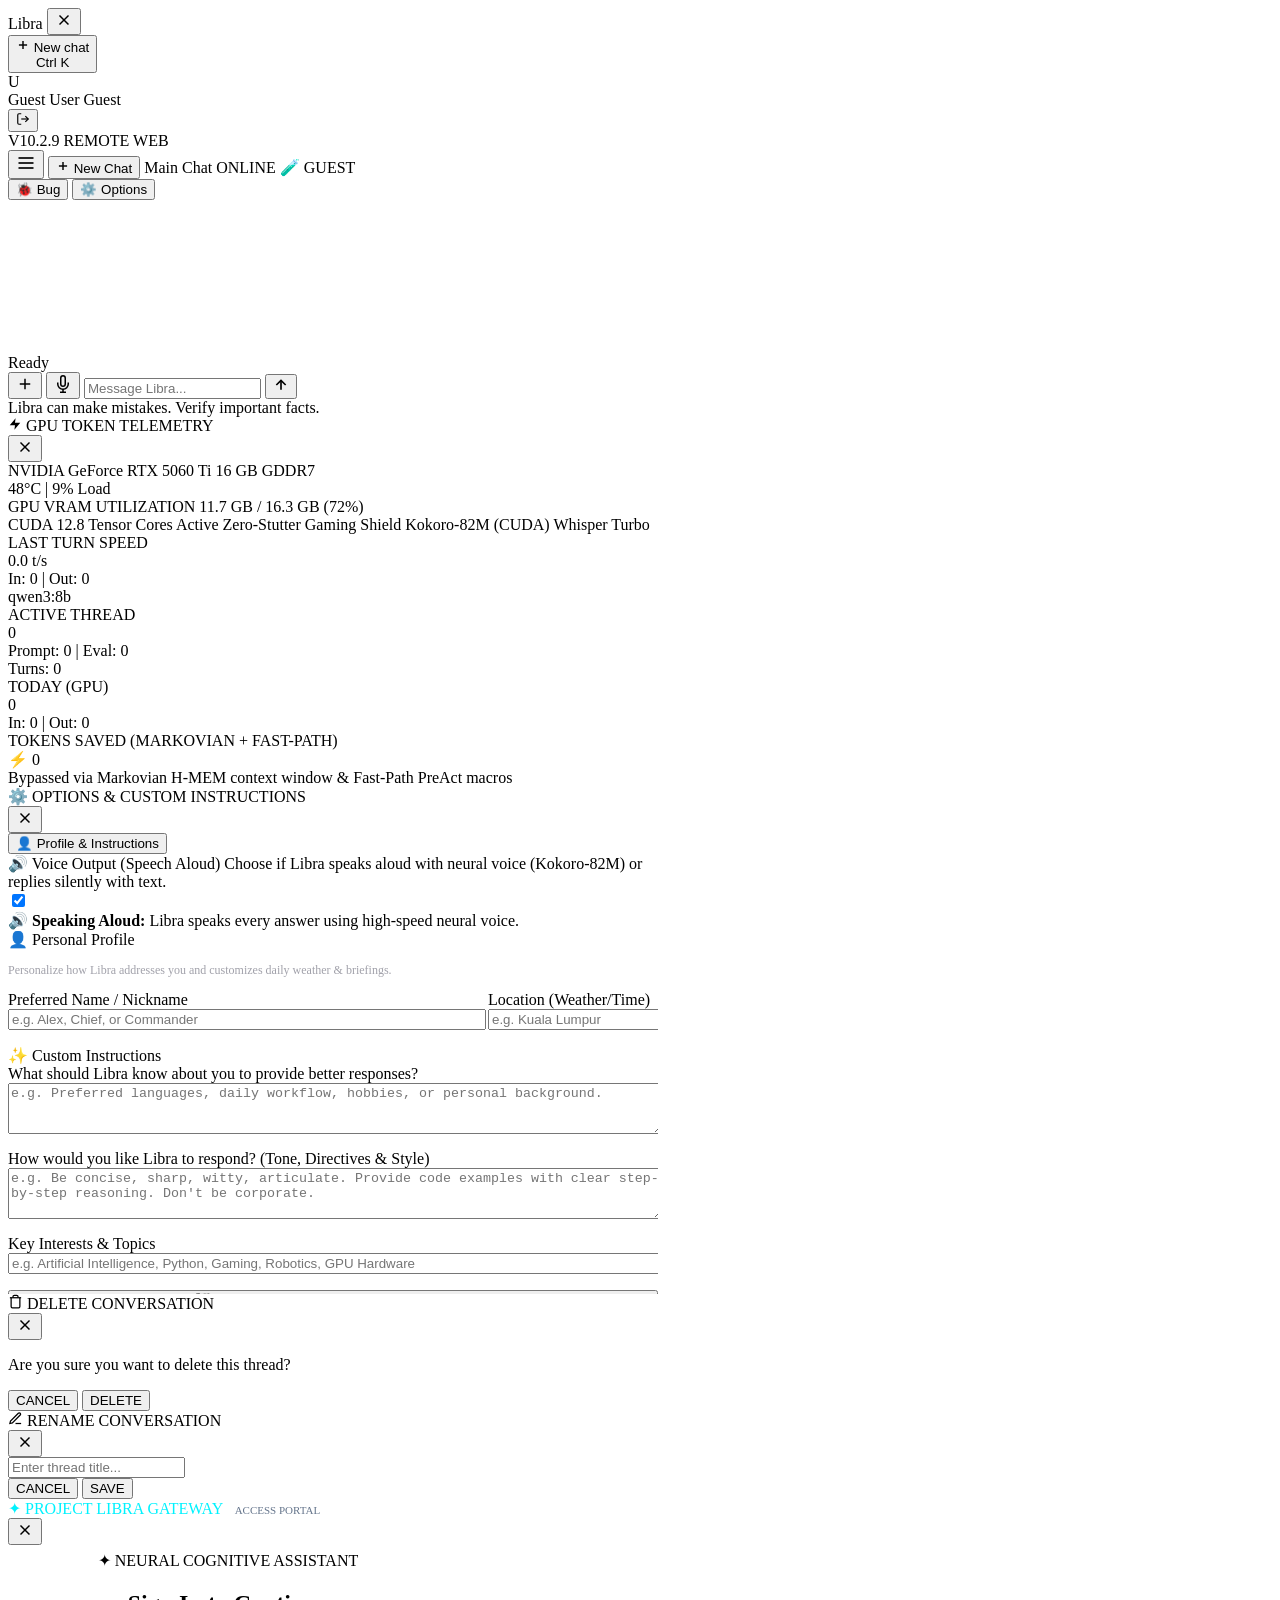
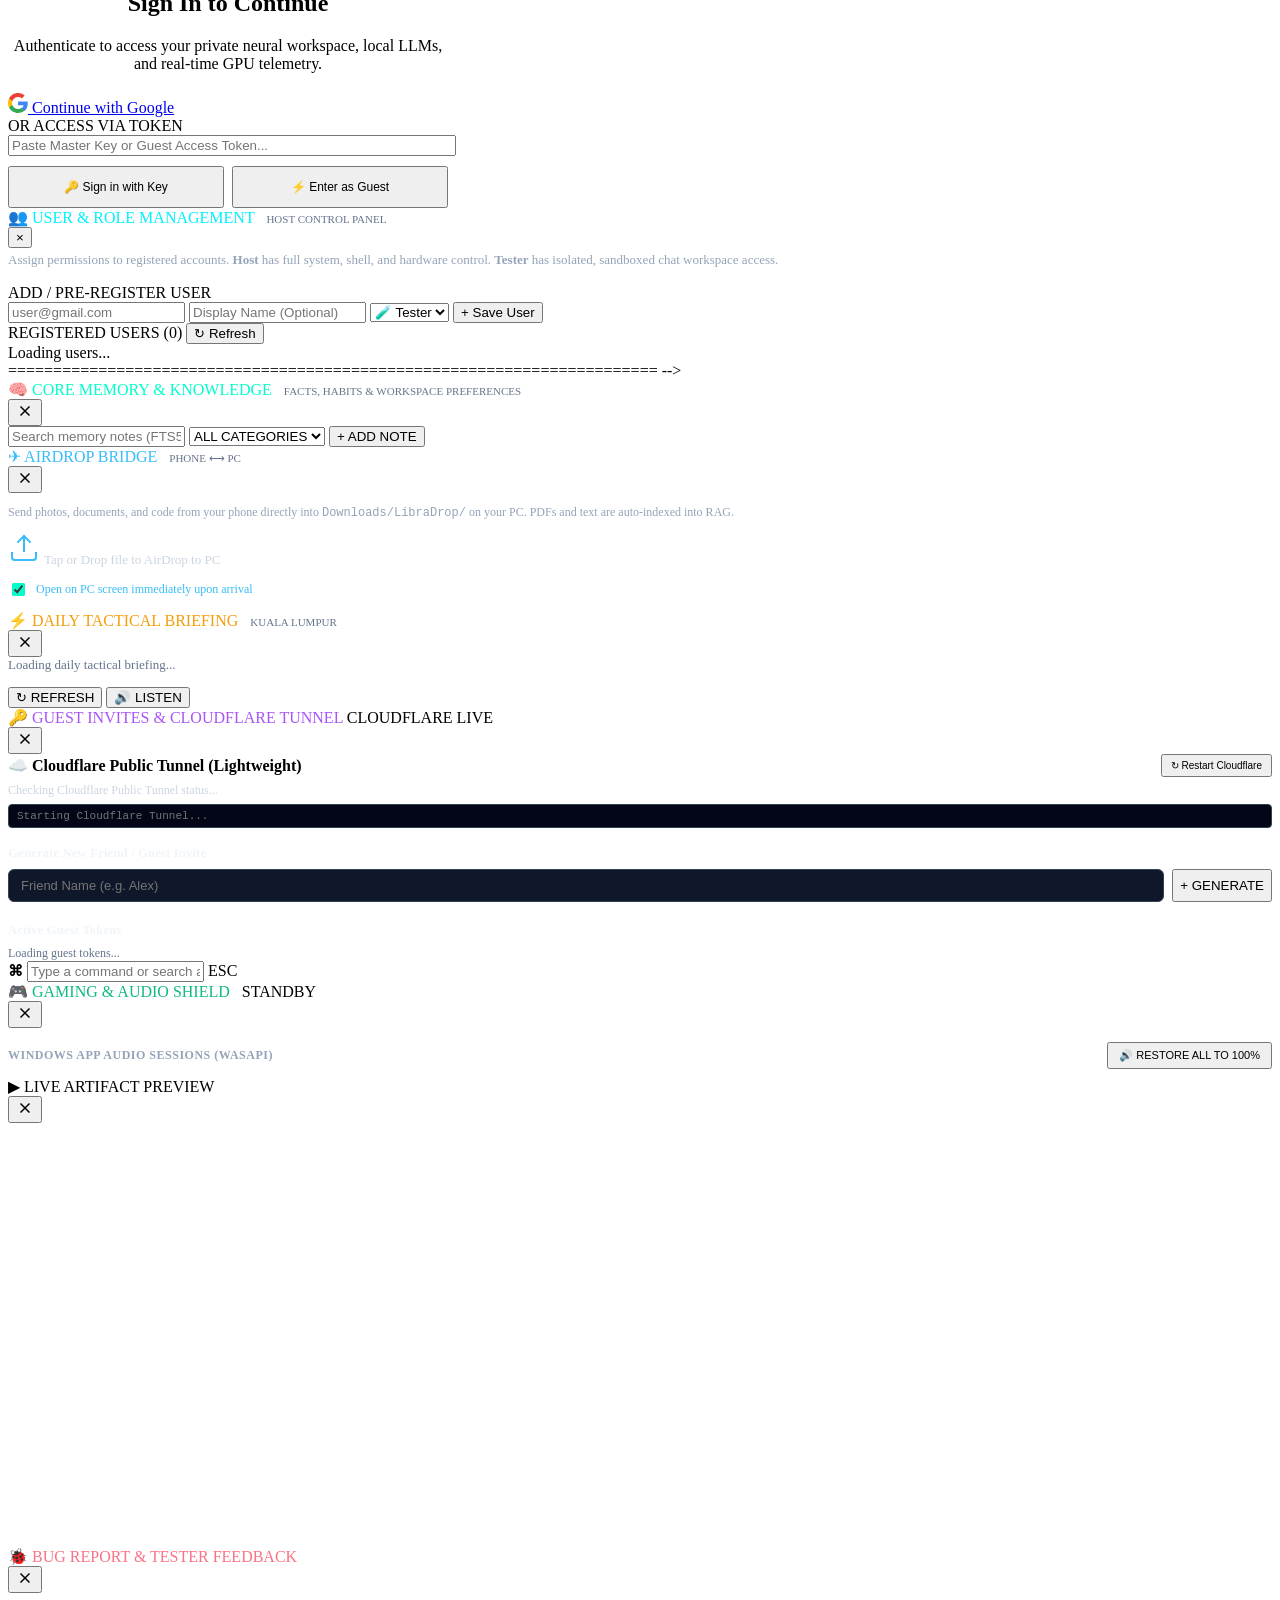
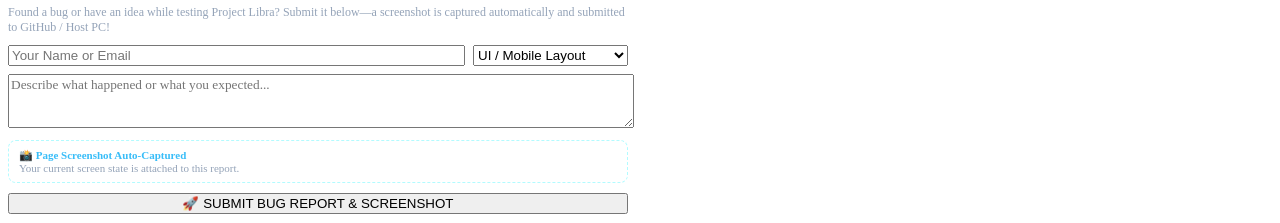
==== web/static/index.html @ c5e22e44 "fix(ui,desktop): unify cybernetic auth portal, modal button consistency, and resilient desktop GUI l" ====
<!DOCTYPE html>
<html lang="en">
<head>
  <meta charset="UTF-8">
  <meta name="viewport" content="width=device-width, initial-scale=1.0, maximum-scale=1.0, user-scalable=no, viewport-fit=cover">
  <title>Project Libra // Remote Web Agent</title>
  <link rel="manifest" href="/manifest.json">
  <meta name="theme-color" content="#030708">
  <meta name="apple-mobile-web-app-capable" content="yes">
  <meta name="apple-mobile-web-app-status-bar-style" content="black-translucent">
  <link rel="icon" type="image/png" href="/static/icon.png">
  <link rel="stylesheet" href="/static/style.css?v=10.6.5">
  <link rel="stylesheet" href="/static/prism.css?v=10.5.2">
  <script src="/static/three.min.js"></script>
</head>
<body>
  <div id="app-layout">
    <!-- BACKDROP SCRIM FOR MOBILE DRAWER -->
    <div id="drawer-backdrop"></div>

    <!-- GEMINI-STYLE LEFT DRAWER (SIDEBAR) -->
    <aside id="drawer">
      <div class="drawer-header">
        <div class="drawer-branding">
          <span class="brand-title">Libra</span>
          <button id="close-drawer-btn" class="close-drawer-btn" title="Close Drawer">
            <svg width="18" height="18" viewBox="0 0 24 24" fill="none" stroke="currentColor" stroke-width="2">
              <line x1="18" y1="6" x2="6" y2="18"/>
              <line x1="6" y1="6" x2="18" y2="18"/>
            </svg>
          </button>
        </div>
        <button id="new-chat-btn" class="new-chat-btn">
          <div class="new-chat-left">
            <svg width="14" height="14" viewBox="0 0 24 24" fill="none" stroke="currentColor" stroke-width="2.5">
              <line x1="12" y1="5" x2="12" y2="19"/>
              <line x1="5" y1="12" x2="19" y2="12"/>
            </svg>
            <span>New chat</span>
          </div>
          <span class="kbd-hint">Ctrl K</span>
        </button>
      </div>

      <!-- SESSION THREAD LIST -->
      <div id="session-list" class="session-list-section">
        <!-- Injected dynamically by app.js -->
      </div>

      <!-- HOST QUICK WORKSPACE TOOLS (ORGANIZED IN DRAWER) -->
      <div id="drawer-host-tools" class="drawer-host-tools host-only-btn" style="display: none;">
        <div class="drawer-section-title">⚡ HOST CONTROL DECK</div>
        <div class="drawer-tools-grid">
          <button id="briefing-nav-btn" class="drawer-tool-btn" title="Daily Tactical Briefing">
            <span>⚡ Daily Briefing</span>
          </button>
          <button id="vault-nav-btn" class="drawer-tool-btn" title="Memory Vault (Obsidian Sync)">
            <span>🧠 Core Memory</span>
          </button>
          <button id="airdrop-nav-btn" class="drawer-tool-btn" title="AirDrop Bridge (Phone <-> PC)">
            <span>✈ AirDrop Bridge</span>
          </button>
          <button id="game-shield-btn" class="drawer-tool-btn" title="Live Gaming & Audio Shield Control">
            <span>🎮 Gaming Shield</span>
          </button>
          <button id="cmd-palette-btn" class="drawer-tool-btn" title="Command Palette (Ctrl + K)">
            <span>⌘ Command Palette</span>
          </button>
          <button id="invite-nav-btn" class="drawer-tool-btn" title="Guest Invites & Public Access Tunnel">
            <span>🔑 Guest Invites</span>
          </button>
          <button id="users-nav-btn" class="drawer-tool-btn" title="User Management & Role Permissions">
            <span>👥 User Permissions</span>
          </button>
          <button id="desktop-gui-drawer-btn" class="drawer-tool-btn host-only-btn" title="Bring up Project Libra Desktop GUI on Monitor" style="display: none;">
            <span>🖥️ Show Desktop GUI</span>
          </button>
          <button id="drawer-token-telemetry-btn" class="drawer-tool-btn" title="GPU Token Telemetry & Context Stats">
            <span>📊 GPU Telemetry</span>
          </button>
        </div>
      </div>

      <div class="drawer-footer">
        <div class="user-profile-badge" id="user-profile-badge">
          <div class="user-avatar-circle" id="user-avatar-initial">U</div>
          <div class="user-meta-block">
            <span class="user-email-text" id="user-email-text">Guest User</span>
            <span class="user-role-label" id="user-role-label">Guest</span>
          </div>
          <button id="manage-users-drawer-btn" class="manage-users-icon-btn host-only-btn" title="User Management (Host Only)" style="display: none;">
            <svg width="14" height="14" viewBox="0 0 24 24" fill="none" stroke="currentColor" stroke-width="2">
              <path d="M17 21v-2a4 4 0 0 0-4-4H5a4 4 0 0 0-4 4v2"></path>
              <circle cx="9" cy="7" r="4"></circle>
              <path d="M23 21v-2a4 4 0 0 0-3-3.87"></path>
              <path d="M16 3.13a4 4 0 0 1 0 7.75"></path>
            </svg>
          </button>
          <button id="sign-out-btn" class="sign-out-btn" title="Sign Out">
            <svg width="14" height="14" viewBox="0 0 24 24" fill="none" stroke="currentColor" stroke-width="2">
              <path d="M9 21H5a2 2 0 0 1-2-2V5a2 2 0 0 1 2-2h4"></path>
              <polyline points="16 17 21 12 16 7"></polyline>
              <line x1="21" y1="12" x2="9" y2="12"></line>
            </svg>
          </button>
        </div>
        <div class="drawer-version-row">
          <span>V10.2.9</span>
          <span class="scope-pill">REMOTE WEB</span>
        </div>
      </div>
    </aside>

    <!-- MAIN CHAT STAGE -->
    <div id="main-stage">
      <!-- TOP HEADER -->
      <header>
        <div class="header-left">
          <button id="drawer-toggle-btn" class="drawer-toggle-btn" title="Toggle Threads">
            <svg width="20" height="20" viewBox="0 0 24 24" fill="none" stroke="currentColor" stroke-width="2">
              <line x1="3" y1="12" x2="21" y2="12"/>
              <line x1="3" y1="6" x2="21" y2="6"/>
              <line x1="3" y1="18" x2="21" y2="18"/>
            </svg>
          </button>
          <button id="header-new-chat-btn" class="header-new-chat-btn" title="Start New Chat">
            <svg width="14" height="14" viewBox="0 0 24 24" fill="none" stroke="currentColor" stroke-width="2.5">
              <line x1="12" y1="5" x2="12" y2="19"/>
              <line x1="5" y1="12" x2="19" y2="12"/>
            </svg>
            <span>New Chat</span>
          </button>
          <span id="active-thread-title" class="active-thread-title">Main Chat</span>
          <span class="scope-pill">ONLINE</span>
          <span id="role-badge" class="role-badge guest" title="Access Role (Click to Sign In)" style="cursor: pointer;">🧪 GUEST</span>
        </div>

        <div class="header-right">
          <!-- BUG REPORT BUTTON (AVAILABLE TO ALL TESTERS & HOST) -->
          <button id="bug-nav-btn" class="header-action-btn" title="Report a Bug / Host Bug Reports">
            <span>🐞 Bug</span>
            <span id="bug-badge" class="nav-counter-badge" style="display: none;">0</span>
          </button>

          <!-- OPTIONS & SETTINGS BUTTON -->
          <button id="options-nav-btn" class="header-action-btn" title="System Options, Custom Instructions & Host Tools">
            <span>⚙️ Options</span>
          </button>

          <!-- HIDDEN TELEMETRY ANCHOR (ACCESSIBLE VIA HOST DRAWER & OPTIONS MODAL) -->
          <button id="token-hud-btn" class="token-hud-btn host-only-btn" title="View Real-Time GPU Token Telemetry" style="display: none !important;">
            <svg width="12" height="12" viewBox="0 0 24 24" fill="currentColor">
              <polygon points="13 2 3 14 12 14 11 22 21 10 12 10 13 2"/>
            </svg>
            <span id="token-hud-text">TOKENS: 0</span>
          </button>

          <!-- CLIENT-SIDE MUTE / STOP VOICE BUTTON -->
          <button id="stop-voice-btn" class="stop-voice-btn" title="Stop Voice Playback (Mute Voice)" style="display: none;">
            <svg width="12" height="12" viewBox="0 0 24 24" fill="currentColor">
              <rect x="5" y="5" width="14" height="14" rx="2"></rect>
            </svg>
            <span>STOP VOICE</span>
          </button>

          <!-- HARDWARE VITALS (HOST ONLY) -->
          <div class="vitals-pill host-only-btn" id="vitals-container" style="display: none;">
            <div class="vitals-dot"></div>
            <span id="vitals-text">RTX 5060 Ti | CONNECTING...</span>
          </div>
        </div>
      </header>

      <!-- 3D AMBIENT ORB DISPLAY (ACTIVE VOICE / THINKING HEADER) -->
      <section id="orb-section">
        <canvas id="orb-canvas"></canvas>
        <div class="orb-status-text" id="orb-status">Ready</div>
      </section>

      <!-- CHAT MESSAGE STAGE (CENTERED STREAM) -->
      <main id="chat-container">
        <!-- Dynamically populated by switchSession() -->
      </main>

      <!-- AUDIO ELEMENT FOR KOKORO TTS PLAYBACK -->
      <audio id="remote-audio" preload="auto"></audio>

      <!-- FLOATING INPUT WRAPPER (GEMINI / CLAUDE / CHATGPT CAPSULE) -->
      <div id="input-stage-wrapper">
        <!-- ATTACHMENT PREVIEW TRAY -->
        <div id="attachment-tray" class="attachment-tray" style="display: none;">
          <div class="attachment-chip">
            <div id="attachment-thumb" class="attachment-thumb"></div>
            <div class="attachment-meta">
              <span id="attachment-name" class="attachment-name">document.pdf</span>
              <span id="attachment-status" class="attachment-status">Ready to analyze</span>
            </div>
            <button id="remove-attachment-btn" class="remove-attachment-btn" title="Remove attachment">
              <svg width="14" height="14" viewBox="0 0 24 24" fill="none" stroke="currentColor" stroke-width="2">
                <line x1="18" y1="6" x2="6" y2="18"/>
                <line x1="6" y1="6" x2="18" y2="18"/>
              </svg>
            </button>
          </div>
        </div>

                <!-- ANTIGRAVITY-STYLE SLASH COMMAND POPUP MENU -->
        <div id="slash-command-popover" class="slash-command-popover" style="display: none;">
          <div class="slash-popover-header">
            <span>⚡ SLASH COMMANDS &amp; SKILLS</span>
            <span class="slash-popover-hint">↑↓ Navigate · ↵ Select · Esc Dismiss</span>
          </div>
          <div id="slash-command-list" class="slash-command-list">
            <!-- Populated dynamically by app.js -->
          </div>
        </div>
        <footer id="input-bar">
          <input type="file" id="file-input" style="display: none;" accept="image/*,.pdf,.doc,.docx,.txt,.md,.py,.csv,.json">
          <button id="attach-btn" title="Attach Image or Document">
            <svg width="18" height="18" viewBox="0 0 24 24" fill="none" stroke="currentColor" stroke-width="2">
              <line x1="12" y1="5" x2="12" y2="19"/>
              <line x1="5" y1="12" x2="19" y2="12"/>
            </svg>
          </button>
          <button id="mic-btn" title="Voice Input (Tap to Speak)">
            <svg width="18" height="18" viewBox="0 0 24 24" fill="none" stroke="currentColor" stroke-width="2">
              <path d="M12 1a3 3 0 0 0-3 3v8a3 3 0 0 0 6 0V4a3 3 0 0 0-3-3z"/>
              <path d="M19 10v2a7 7 0 0 1-14 0v-2"/>
              <line x1="12" y1="19" x2="12" y2="23"/>
              <line x1="8" y1="23" x2="16" y2="23"/>
            </svg>
          </button>
          <input type="text" id="prompt-input" placeholder="Message Libra..." autocomplete="off">
          <button id="send-btn" title="Send Message">
            <svg width="16" height="16" viewBox="0 0 24 24" fill="none" stroke="currentColor" stroke-width="2.5">
              <line x1="12" y1="19" x2="12" y2="5"/>
              <polyline points="5 12 12 5 19 12"/>
            </svg>
          </button>
        </footer>
        <div class="input-disclaimer">Libra can make mistakes. Verify important facts.</div>
      </div>

      <!-- FLOATING JUMP TO LATEST SCROLL BUTTON -->
      <button id="scroll-to-bottom-btn" class="scroll-to-bottom-btn" title="Jump to latest message" style="display: none;">
        <svg width="14" height="14" viewBox="0 0 24 24" fill="none" stroke="currentColor" stroke-width="2.5">
          <line x1="12" y1="5" x2="12" y2="19"></line>
          <polyline points="19 12 12 19 5 12"></polyline>
        </svg>
        <span>Latest</span>
      </button>
    </div>
  </div>

  <!-- ========================================================================
       MODAL: TOKEN TELEMETRY HUD BREAKDOWN (PHASE 10)
       ======================================================================== -->
  <div id="token-modal" class="modal-overlay">
    <div class="modal-content">
      <div class="modal-header">
        <div class="modal-header-title">
          <svg width="14" height="14" viewBox="0 0 24 24" fill="currentColor">
            <polygon points="13 2 3 14 12 14 11 22 21 10 12 10 13 2"/>
          </svg>
          <span>GPU TOKEN TELEMETRY</span>
        </div>
        <button id="close-token-modal" class="modal-close-btn" title="Close">
          <svg width="18" height="18" viewBox="0 0 24 24" fill="none" stroke="currentColor" stroke-width="2">
            <line x1="18" y1="6" x2="6" y2="18"/>
            <line x1="6" y1="6" x2="18" y2="18"/>
          </svg>
        </button>
      </div>

            <div class="modal-body">
        <!-- LIVE GPU HARDWARE TELEMETRY BANNER -->
        <div class="gpu-hardware-banner" id="gpu-hardware-banner">
          <div class="gpu-banner-header">
            <div class="gpu-banner-title">
              <span class="gpu-indicator-dot"></span>
              <span id="gpu-device-name">NVIDIA GeForce RTX 5060 Ti</span>
              <span class="gpu-badge-vram">16 GB GDDR7</span>
            </div>
            <div class="gpu-live-temp" id="gpu-live-temp">48°C | 9% Load</div>
          </div>
          <div class="gpu-vram-bar-wrap">
            <div class="gpu-vram-bar-label">
              <span>GPU VRAM UTILIZATION</span>
              <span id="gpu-vram-numbers">11.7 GB / 16.3 GB (72%)</span>
            </div>
            <div class="gpu-vram-bar-track">
              <div class="gpu-vram-bar-fill" id="gpu-vram-fill" style="width: 72%;"></div>
            </div>
          </div>
          <div class="gpu-sub-tags">
            <span class="gpu-tag">CUDA 12.8</span>
            <span class="gpu-tag">Tensor Cores Active</span>
            <span class="gpu-tag">Zero-Stutter Gaming Shield</span>
            <span class="gpu-tag">Kokoro-82M (CUDA)</span>
            <span class="gpu-tag">Whisper Turbo</span>
          </div>
        </div>
        <div class="token-grid">
          <!-- CARD 1: LAST TURN SPEED -->
          <div class="token-card highlight">
            <div class="token-card-header">LAST TURN SPEED</div>
            <div id="tok-last-speed" class="token-card-value">0.0 t/s</div>
            <div id="tok-last-counts" class="token-card-sub">In: 0 | Out: 0</div>
            <div id="tok-last-model" class="token-card-sub" style="color: var(--neon-cyan);">qwen3:8b</div>
          </div>

          <!-- CARD 2: ACTIVE THREAD TOTAL -->
          <div class="token-card">
            <div class="token-card-header">ACTIVE THREAD</div>
            <div id="tok-sess-total" class="token-card-value">0</div>
            <div id="tok-sess-breakdown" class="token-card-sub">Prompt: 0 | Eval: 0</div>
            <div id="tok-sess-turns" class="token-card-sub">Turns: 0</div>
          </div>

          <!-- CARD 3: TODAY'S TOTAL -->
          <div class="token-card">
            <div class="token-card-header">TODAY (GPU)</div>
            <div id="tok-today-total" class="token-card-value">0</div>
            <div id="tok-today-breakdown" class="token-card-sub">In: 0 | Out: 0</div>
          </div>

          <!-- CARD 4: LIFETIME SAVED TOKENS (MARKOVIAN + FAST-PATH) -->
          <div class="token-card savings">
            <div class="token-card-header">TOKENS SAVED (MARKOVIAN + FAST-PATH)</div>
            <div id="tok-saved-total" class="token-card-value">⚡ 0</div>
            <div id="tok-saved-desc" class="token-card-sub">
              Bypassed via Markovian H-MEM context window &amp; Fast-Path PreAct macros
            </div>
          </div>
        </div>
      </div>
    </div>
  </div>

  <!-- ========================================================================
       MODAL: OPTIONS, CUSTOM INSTRUCTIONS & SYSTEM CONTROL (PHASE 12)
       ======================================================================== -->
  <div id="options-modal" class="modal-overlay">
    <div class="modal-content" style="max-width: 650px; width: 94%;">
      <div class="modal-header">
        <div class="modal-header-title">
          <span style="color: var(--neon-cyan);">⚙️ OPTIONS &amp; CUSTOM INSTRUCTIONS</span>
        </div>
        <button id="close-options-modal" class="modal-close-btn" title="Close">
          <svg width="18" height="18" viewBox="0 0 24 24" fill="none" stroke="currentColor" stroke-width="2">
            <line x1="18" y1="6" x2="6" y2="18"/>
            <line x1="6" y1="6" x2="18" y2="18"/>
          </svg>
        </button>
      </div>

      <!-- OPTIONS TAB NAVIGATION -->
      <div class="options-tab-bar">
        <button class="options-tab-btn active" data-tab="tab-profile">👤 Profile &amp; Instructions</button>
        <button class="options-tab-btn host-only-btn" data-tab="tab-invites" style="display: none;">🔑 Invites &amp; Tunnel</button>
        <button class="options-tab-btn host-only-btn" data-tab="tab-github" style="display: none;">🐙 GitHub Sync</button>
        <button class="options-tab-btn host-only-btn" id="options-open-users-btn" style="display: none;">👥 Users</button>
      </div>

      <div class="modal-body" style="max-height: 440px; overflow-y: auto;">
        <!-- TAB 1: USER PROFILE & CUSTOM INSTRUCTIONS & VOICE -->
        <div id="tab-profile" class="options-tab-content active">
          <!-- CARD A: VOICE OUTPUT SPEECH SETTING -->
          <div class="options-settings-card">
            <div class="options-card-left">
              <span class="options-card-title">🔊 Voice Output (Speech Aloud)</span>
              <span class="options-card-desc">Choose if Libra speaks aloud with neural voice (Kokoro-82M) or replies silently with text.</span>
            </div>
            <div class="options-card-right">
              <label class="clean-switch">
                <input type="checkbox" id="voice-speech-toggle" checked>
                <span class="clean-slider"></span>
              </label>
            </div>
          </div>
          <div id="voice-status-note" class="voice-status-note">
            🔊 <strong>Speaking Aloud:</strong> Libra speaks every answer using high-speed neural voice.
          </div>

          <!-- CARD B: PREFERENCES & IDENTITY -->
          <div class="options-settings-section-title">👤 Personal Profile</div>
          <p style="font-size: 12px; color: #a1a1aa; margin-bottom: 12px; line-height: 1.5;">
            Personalize how Libra addresses you and customizes daily weather &amp; briefings.
          </p>

          <div style="display: flex; gap: 10px; margin-bottom: 12px;">
            <div style="flex: 1;">
              <label class="options-input-label">Preferred Name / Nickname</label>
              <input type="text" id="prof-name-input" class="auth-input" placeholder="e.g. Alex, Chief, or Commander" style="margin: 0; width: 100%;">
            </div>
            <div style="width: 170px;">
              <label class="options-input-label">Location (Weather/Time)</label>
              <input type="text" id="prof-location-input" class="auth-input" placeholder="e.g. Kuala Lumpur" style="margin: 0; width: 100%;">
            </div>
          </div>

          <!-- CARD C: CUSTOM INSTRUCTIONS -->
          <div class="options-settings-section-title" style="margin-top: 16px;">✨ Custom Instructions</div>
          <div style="margin-bottom: 12px;">
            <label class="options-input-label">What should Libra know about you to provide better responses?</label>
            <textarea id="prof-about-input" class="auth-input" rows="3" placeholder="e.g. Preferred languages, daily workflow, hobbies, or personal background." style="margin: 0; width: 100%; resize: vertical;"></textarea>
          </div>

          <div style="margin-bottom: 12px;">
            <label class="options-input-label">How would you like Libra to respond? (Tone, Directives &amp; Style)</label>
            <textarea id="prof-instructions-input" class="auth-input" rows="3" placeholder="e.g. Be concise, sharp, witty, articulate. Provide code examples with clear step-by-step reasoning. Don't be corporate." style="margin: 0; width: 100%; resize: vertical;"></textarea>
          </div>

          <div style="margin-bottom: 16px;">
            <label class="options-input-label">Key Interests &amp; Topics</label>
            <input type="text" id="prof-interests-input" class="auth-input" placeholder="e.g. Artificial Intelligence, Python, Gaming, Robotics, GPU Hardware" style="margin: 0; width: 100%;">
          </div>

          <div id="prof-status-msg" style="display: none; font-size: 12px; margin-bottom: 8px;"></div>
          <button id="save-profile-btn" class="modal-btn primary" style="width: 100%;">💾 SAVE PREFERENCES &amp; INSTRUCTIONS</button>
          <button id="options-token-telemetry-btn" type="button" class="modal-btn secondary" style="margin-top: 10px; width: 100%;">📊 View Real-Time GPU Token Telemetry</button>
        </div>

        <!-- TAB 2: GUEST INVITES & CLOUDFLARE/NGROK TUNNEL -->
        <div id="tab-invites" class="options-tab-content" style="display: none;">
          <p style="font-size: 12px; color: #94a3b8; margin-bottom: 10px;">
            Share your private Libra AI server with friends safely. Generate isolated access tokens with 1-click links:
          </p>

          <div style="background: rgba(0, 242, 254, 0.05); border: 1px solid rgba(0, 242, 254, 0.2); border-radius: 8px; padding: 10px; margin-bottom: 12px;">
            <div style="font-size: 11px; color: #cbd5e1; font-weight: 600; margin-bottom: 4px;">🌐 Public Server Address (ngrok):</div>
            <div style="display: flex; gap: 6px;">
              <input type="text" id="options-public-url" class="auth-input" value="https://smokiness-edition-overhaul.ngrok-free.dev" readonly style="margin: 0; flex: 1; font-family: monospace; font-size: 11px;">
              <button id="copy-public-url-btn" class="modal-btn" style="padding: 0 12px; font-size: 11px;">Copy</button>
            </div>
          </div>

          <div style="margin-bottom: 12px;">
            <button id="quick-create-invite-btn" class="modal-btn primary" style="width: 100%;">⚡ GENERATE NEW GUEST INVITE LINK</button>
          </div>

          <div id="options-new-invite-box" style="display: none; background: rgba(34, 197, 94, 0.1); border: 1px solid rgba(34, 197, 94, 0.3); border-radius: 8px; padding: 10px; margin-bottom: 12px;">
            <div style="font-size: 11px; color: #4ade80; font-weight: 700; margin-bottom: 4px;">🎉 Link Generated! Send this to your friend:</div>
            <div style="display: flex; gap: 6px;">
              <input type="text" id="options-generated-invite-url" class="auth-input" readonly style="margin: 0; flex: 1; font-family: monospace; font-size: 11px;">
              <button id="options-copy-generated-btn" class="modal-btn" style="padding: 0 12px; font-size: 11px; background: #22c55e; color: #000; font-weight: 700;">Copy</button>
            </div>
          </div>
        </div>

        <!-- TAB 3: GITHUB ISSUE INTEGRATION -->
        <div id="tab-github" class="options-tab-content" style="display: none;">
          <p style="font-size: 12px; color: #94a3b8; margin-bottom: 10px; line-height: 1.5;">
            Connect your GitHub repository so bug reports and tester feedback automatically create live issues on <strong>REDACTED/LibraAi</strong> without manual approval.
          </p>

          <div style="background: rgba(255, 255, 255, 0.03); border: 1px solid rgba(255,255,255,0.08); border-radius: 8px; padding: 10px; margin-bottom: 12px; font-size: 11.5px; color: #cbd5e1; line-height: 1.5;">
            <div style="font-weight: 700; color: #38bdf8; margin-bottom: 4px;">ℹ️ How to get your GitHub Token (30 seconds):</div>
            1. Open <a href="https://github.com/settings/tokens/new" target="_blank" style="color: #38bdf8; text-decoration: underline;">GitHub Developer Settings &rarr; Tokens</a><br>
            2. Name it <code>LibraBugReporter</code> and tick the <strong><code>repo</code></strong> scope (or <code>public_repo</code>).<br>
            3. Copy the token (starts with <code>ghp_</code>) and paste below:
          </div>

          <div style="margin-bottom: 10px;">
            <label style="font-size: 11px; color: #cbd5e1; font-weight: 600; display: block; margin-bottom: 4px;">GitHub Repository</label>
            <input type="text" id="options-gh-repo-input" class="auth-input" value="REDACTED/LibraAi" style="margin: 0; width: 100%;">
          </div>

          <div style="margin-bottom: 12px;">
            <label style="font-size: 11px; color: #cbd5e1; font-weight: 600; display: block; margin-bottom: 4px;">GitHub Personal Access Token (PAT)</label>
            <input type="password" id="options-gh-token-input" class="auth-input" placeholder="ghp_xxxxxxxxxxxxxxxxxxxxxxxxxxxxxxxxxxxx" style="margin: 0; width: 100%;">
            <div id="options-gh-status-indicator" style="font-size: 11px; color: #64748b; margin-top: 4px;">Status: Checking...</div>
          </div>

          <div id="options-gh-status-msg" style="display: none; font-size: 12px; margin-bottom: 8px;"></div>
          <div style="display: flex; gap: 8px;">
            <button id="save-gh-config-btn" class="modal-btn primary" style="flex: 1;">💾 SAVE GITHUB TOKEN</button>
            <button id="sync-pending-gh-btn" class="modal-btn" style="padding: 0 14px; font-size: 11px; background: rgba(168, 85, 247, 0.15); border: 1px solid rgba(168, 85, 247, 0.4); color: #c084fc;">🚀 Push Reports to GitHub</button>
          </div>
        </div>

        <!-- TAB 4: USERS & ROLES -->
        </div>
      </div>
    </div>
  </div>

  <!-- ========================================================================
       MODAL: DELETE CONFIRMATION (REPLACES UNSUPPORTED MOBILE CONFIRM DIALOGS)
       ======================================================================== -->
  <div id="delete-modal" class="modal-overlay">
    <div class="modal-content">
      <div class="modal-header">
        <div class="modal-header-title text-danger">
          <svg width="15" height="15" viewBox="0 0 24 24" fill="none" stroke="currentColor" stroke-width="2">
            <polyline points="3 6 5 6 21 6"/>
            <path d="M19 6v14a2 2 0 0 1-2 2H7a2 2 0 0 1-2-2V6m3 0V4a2 2 0 0 1 2-2h4a2 2 0 0 1 2 2v2"/>
          </svg>
          <span>DELETE CONVERSATION</span>
        </div>
        <button id="close-delete-modal" class="modal-close-btn" title="Close">
          <svg width="18" height="18" viewBox="0 0 24 24" fill="none" stroke="currentColor" stroke-width="2">
            <line x1="18" y1="6" x2="6" y2="18"/>
            <line x1="6" y1="6" x2="18" y2="18"/>
          </svg>
        </button>
      </div>
      <div class="modal-body">
        <p id="delete-modal-prompt" class="modal-prompt-text">Are you sure you want to delete this thread?</p>
        <div class="modal-action-row">
          <button id="cancel-delete-btn" class="modal-btn secondary">CANCEL</button>
          <button id="confirm-delete-btn" class="modal-btn danger">DELETE</button>
        </div>
      </div>
    </div>
  </div>

  <!-- ========================================================================
       MODAL: RENAME THREAD (REPLACES UNSUPPORTED MOBILE PROMPT DIALOGS)
       ======================================================================== -->
  <div id="rename-modal" class="modal-overlay">
    <div class="modal-content">
      <div class="modal-header">
        <div class="modal-header-title">
          <svg width="15" height="15" viewBox="0 0 24 24" fill="none" stroke="currentColor" stroke-width="2">
            <path d="M12 20h9"/>
            <path d="M16.5 3.5a2.121 2.121 0 0 1 3 3L7 19l-4 1 1-4L16.5 3.5z"/>
          </svg>
          <span>RENAME CONVERSATION</span>
        </div>
        <button id="close-rename-modal" class="modal-close-btn" title="Close">
          <svg width="18" height="18" viewBox="0 0 24 24" fill="none" stroke="currentColor" stroke-width="2">
            <line x1="18" y1="6" x2="6" y2="18"/>
            <line x1="6" y1="6" x2="18" y2="18"/>
          </svg>
        </button>
      </div>
      <div class="modal-body">
        <input type="text" id="rename-input" class="auth-input" placeholder="Enter thread title..." maxlength="60">
        <div class="modal-action-row">
          <button id="cancel-rename-btn" class="modal-btn secondary">CANCEL</button>
          <button id="confirm-rename-btn" class="modal-btn primary">SAVE</button>
        </div>
      </div>
    </div>
  </div>

  <!-- ========================================================================
       MODAL: IMAGE LIGHTBOX (FULL-SCREEN PREVIEW)
       ======================================================================== -->
  <div id="image-lightbox" class="lightbox-overlay" style="display: none;">
    <div class="lightbox-content">
      <img id="lightbox-img" src="" alt="Full-size image view">
      <button id="close-lightbox-btn" class="lightbox-close-btn" title="Close Preview">
        <svg width="22" height="22" viewBox="0 0 24 24" fill="none" stroke="currentColor" stroke-width="2.5">
          <line x1="18" y1="6" x2="6" y2="18"/>
          <line x1="6" y1="6" x2="18" y2="18"/>
        </svg>
      </button>
    </div>
  </div>

  <!-- ========================================================================
       MODAL: AUTHENTICATION (CYBERNETIC GATEWAY & ACCESS PORTAL)
       ======================================================================== -->
  <div id="auth-modal" class="modal-overlay">
    <div class="modal-content auth-modal-clean" style="max-width: 440px; width: 92%;">
      <div class="modal-header">
        <div class="modal-header-title">
          <span style="color: #00f2fe;">✦ PROJECT LIBRA GATEWAY</span>
          <span style="font-size: 11px; color: #64748b; margin-left: 8px;">ACCESS PORTAL</span>
        </div>
        <button id="close-auth-modal-btn" class="modal-close-btn" title="Close">
          <svg width="18" height="18" viewBox="0 0 24 24" fill="none" stroke="currentColor" stroke-width="2">
            <line x1="18" y1="6" x2="6" y2="18"/>
            <line x1="6" y1="6" x2="18" y2="18"/>
          </svg>
        </button>
      </div>

      <div class="modal-body auth-modal-body" style="padding-top: 6px;">
        <div class="auth-clean-header" style="text-align: center; margin-bottom: 20px;">
          <div class="auth-brand-badge">
            <span class="auth-brand-sparkle">✦</span>
            <span>NEURAL COGNITIVE ASSISTANT</span>
          </div>
          <h2 class="auth-clean-title" id="g-main-heading">Sign In to Continue</h2>
          <p class="auth-clean-subtitle" id="g-sub-heading">Authenticate to access your private neural workspace, local LLMs, and real-time GPU telemetry.</p>
        </div>

        <div id="auth-status-msg" class="auth-status-msg" style="display: none;"></div>

        <!-- VIEW A: GOOGLE SIGN-IN -->
        <div id="auth-view-google" class="auth-view-google">
          <a href="/auth/google/login" class="google-sign-in-clean-btn" id="real-google-oauth-btn" title="Sign in with your Google Account">
            <svg class="google-svg-clean" viewBox="0 0 24 24" width="20" height="20">
              <path fill="#4285F4" d="M23.745 12.27c0-.7-.06-1.4-.19-2.07H12v4.51h6.6c-.29 1.52-1.14 2.8-2.4 3.66v3.04h3.88c2.28-2.09 3.66-5.17 3.66-9.14z"/>
              <path fill="#34A853" d="M12 24c3.24 0 5.95-1.08 7.93-2.91l-3.88-3.04c-1.08.72-2.45 1.16-4.05 1.16-3.12 0-5.77-2.1-6.72-4.93H1.25v3.13C3.26 21.36 7.33 24 12 24z"/>
              <path fill="#FBBC05" d="M5.28 14.28c-.24-.72-.38-1.49-.38-2.28s.14-1.56.38-2.28V6.59H1.25C.45 8.18 0 9.99 0 12s.45 3.82 1.25 5.41l4.03-3.13z"/>
              <path fill="#EA4335" d="M12 4.75c1.77 0 3.35.61 4.6 1.8l3.42-3.42C17.95 1.19 15.24 0 12 0 7.33 0 3.26 2.64 1.25 6.59l4.03 3.13c.95-2.83 3.6-4.97 6.72-4.97z"/>
            </svg>
            <span>Continue with Google</span>
          </a>

          <div class="auth-divider">
            <div class="auth-divider-line"></div>
            <span class="auth-divider-text">OR ACCESS VIA TOKEN</span>
            <div class="auth-divider-line"></div>
          </div>

          <div class="auth-token-box" style="display: flex; flex-direction: column; gap: 10px; width: 100%;">
            <input type="password" id="auth-modal-token-input" class="user-input auth-input" placeholder="Paste Master Key or Guest Access Token..." style="margin: 0; width: 100%;">
            <div style="display: flex; gap: 8px;">
              <button id="auth-modal-token-btn" type="button" class="user-btn-primary" style="flex: 1; height: 42px; justify-content: center; font-size: 12px;">🔑 Sign in with Key</button>
              <button id="auth-modal-guest-btn" type="button" class="modal-btn secondary" style="flex: 1; height: 42px; justify-content: center; font-size: 12px;">⚡ Enter as Guest</button>
            </div>
          </div>
        </div>
      </div>
    </div>
  </div>

  <!-- ========================================================================
       MODAL: USER & ROLE MANAGEMENT (HOST ONLY)
       ======================================================================== -->
  <div id="users-modal" class="modal-overlay">
    <div class="modal-content users-modal-content">
      <div class="modal-header">
        <div class="modal-header-title">
          <span style="color: #00f2fe;">👥 USER & ROLE MANAGEMENT</span>
          <span style="font-size: 11px; color: #64748b; margin-left: 8px;">HOST CONTROL PANEL</span>
        </div>
        <button id="close-users-modal-btn" class="modal-close-btn" title="Close">&times;</button>
      </div>

      <p class="modal-desc" style="color: #94a3b8; font-size: 13px; margin: 4px 0 16px 0;">
        Assign permissions to registered accounts. <strong>Host</strong> has full system, shell, and hardware control. <strong>Tester</strong> has isolated, sandboxed chat workspace access.
      </p>

      <!-- INVITE / PRE-REGISTER USER CARD -->
      <div class="user-invite-card">
        <div class="user-card-heading">ADD / PRE-REGISTER USER</div>
        <form id="invite-user-form" class="user-invite-form">
          <input type="email" id="invite-user-email" class="user-input" placeholder="user@gmail.com" required>
          <input type="text" id="invite-user-name" class="user-input" placeholder="Display Name (Optional)">
          <select id="invite-user-role" class="user-select">
            <option value="tester" selected>🧪 Tester</option>
            <option value="host">👑 Host</option>
          </select>
          <button type="submit" class="user-btn-primary" id="invite-submit-btn">+ Save User</button>
        </form>
      </div>

      <!-- USERS LIST -->
      <div class="users-list-container">
        <div class="users-list-header">
          <span>REGISTERED USERS (<span id="users-count-badge">0</span>)</span>
          <button id="refresh-users-btn" class="user-refresh-btn" type="button" title="Refresh Users">↻ Refresh</button>
        </div>
        <div id="users-table-body" class="users-table-body">
          <div class="users-loading-state">Loading users...</div>
        </div>
      </div>

      <div id="users-modal-status" class="auth-status-msg" style="display: none; margin-top: 14px;"></div>
    </div>
  </div>
       ======================================================================== -->
  <div id="vault-modal" class="modal-overlay">
    <div class="modal-content vault-modal-content">
      <div class="modal-header">
        <div class="modal-header-title">
          <span style="color: #00ffcc;">🧠 CORE MEMORY & KNOWLEDGE</span>
          <span style="font-size: 11px; color: #64748b; margin-left: 8px;">FACTS, HABITS & WORKSPACE PREFERENCES</span>
        </div>
        <button id="close-vault-modal" class="modal-close-btn" title="Close">
          <svg width="18" height="18" viewBox="0 0 24 24" fill="none" stroke="currentColor" stroke-width="2">
            <line x1="18" y1="6" x2="6" y2="18"/>
            <line x1="6" y1="6" x2="18" y2="18"/>
          </svg>
        </button>
      </div>
      <div class="vault-modal-controls">
        <input type="text" id="vault-search-input" class="auth-input" placeholder="Search memory notes (FTS5 BM25)...">
        <select id="vault-category-filter" class="auth-input vault-select">
          <option value="">ALL CATEGORIES</option>
        </select>
        <button id="vault-add-btn" class="modal-btn primary" style="white-space: nowrap;">+ ADD NOTE</button>
      </div>
      <div id="vault-cards-grid" class="vault-cards-grid">
        <!-- Rendered dynamically by app.js -->
      </div>
    </div>
  </div>

  <!-- ========================================================================
       MODAL: AIRDROP BRIDGE (PHASE 11 PHONE <-> PC)
       ======================================================================== -->
  <div id="airdrop-modal" class="modal-overlay">
    <div class="modal-content">
      <div class="modal-header">
        <div class="modal-header-title">
          <span style="color: #38bdf8;">✈ AIRDROP BRIDGE</span>
          <span style="font-size: 11px; color: #64748b; margin-left: 8px;">PHONE ⟷ PC</span>
        </div>
        <button id="close-airdrop-modal" class="modal-close-btn" title="Close">
          <svg width="18" height="18" viewBox="0 0 24 24" fill="none" stroke="currentColor" stroke-width="2">
            <line x1="18" y1="6" x2="6" y2="18"/>
            <line x1="6" y1="6" x2="18" y2="18"/>
          </svg>
        </button>
      </div>
      <div class="modal-body">
        <p style="font-size: 12px; color: #94a3b8; margin-bottom: 12px;">
          Send photos, documents, and code from your phone directly into <code>Downloads/LibraDrop/</code> on your PC. PDFs and text are auto-indexed into RAG.
        </p>
        <div id="airdrop-drop-zone" class="airdrop-drop-zone">
          <svg width="32" height="32" viewBox="0 0 24 24" fill="none" stroke="#38bdf8" stroke-width="1.5">
            <path d="M21 15v4a2 2 0 0 1-2 2H5a2 2 0 0 1-2-2v-4"/>
            <polyline points="17 8 12 3 7 8"/>
            <line x1="12" y1="3" x2="12" y2="15"/>
          </svg>
          <span id="airdrop-zone-text" style="font-size: 13px; color: #cbd5e1; margin-top: 8px;">Tap or Drop file to AirDrop to PC</span>
          <input type="file" id="airdrop-file-input" style="display: none;">
        </div>
        <label style="display: flex; align-items: center; gap: 8px; font-size: 12px; color: #38bdf8; margin: 12px 0; cursor: pointer;">
          <input type="checkbox" id="airdrop-open-on-pc" checked style="accent-color: #00ffcc;">
          <span>Open on PC screen immediately upon arrival</span>
        </label>
        <div id="airdrop-status" style="font-size: 12px; color: #a7f3d0; margin-bottom: 10px; display: none;"></div>
        <button id="airdrop-send-btn" class="modal-btn primary" style="width: 100%; display: none;">AIRDROP TO PC</button>
      </div>
    </div>
  </div>

  <!-- ========================================================================
       MODAL: DAILY TACTICAL BRIEFING (PHASE 11)
       ======================================================================== -->
  <div id="briefing-modal" class="modal-overlay">
    <div class="modal-content briefing-modal-content">
      <div class="modal-header">
        <div class="modal-header-title">
          <span style="color: #f59e0b;">⚡ DAILY TACTICAL BRIEFING</span>
          <span id="briefing-date-badge" style="font-size: 11px; color: #64748b; margin-left: 8px;">KUALA LUMPUR</span>
        </div>
        <button id="close-briefing-modal" class="modal-close-btn" title="Close">
          <svg width="18" height="18" viewBox="0 0 24 24" fill="none" stroke="currentColor" stroke-width="2">
            <line x1="18" y1="6" x2="6" y2="18"/>
            <line x1="6" y1="6" x2="18" y2="18"/>
          </svg>
        </button>
      </div>
      <div class="modal-body">
        <div id="briefing-vitals-strip" class="briefing-vitals-strip">
          <!-- Live cards: Weather %, GPU Temp, NVMe Free, Git Dirty -->
        </div>
        <div id="briefing-bullets-box" class="briefing-bullets-box">
          <div style="color: #64748b; font-size: 13px;">Loading daily tactical briefing...</div>
        </div>
        <div class="modal-action-row" style="margin-top: 14px;">
          <button id="refresh-briefing-btn" class="modal-btn secondary">↻ REFRESH</button>
          <button id="speak-briefing-btn" class="modal-btn primary">🔊 LISTEN</button>
        </div>
      </div>
    </div>
  </div>

  <!-- ========================================================================
       MODAL: GUEST ACCESS & CLOUDFLARE PUBLIC TUNNEL (ROLE-BASED ACCESS CONTROL)
       ======================================================================== -->
  <div id="invite-modal" class="modal-overlay">
    <div class="modal-content invite-modal-content">
      <div class="modal-header">
        <div class="modal-header-title">
          <span style="color: #a855f7;">🔑 GUEST INVITES &amp; CLOUDFLARE TUNNEL</span>
          <span id="funnel-badge" class="funnel-badge-indicator active">CLOUDFLARE LIVE</span>
        </div>
        <button id="close-invite-modal" class="modal-close-btn" title="Close">
          <svg width="18" height="18" viewBox="0 0 24 24" fill="none" stroke="currentColor" stroke-width="2">
            <line x1="18" y1="6" x2="6" y2="18"/>
            <line x1="6" y1="6" x2="18" y2="18"/>
          </svg>
        </button>
      </div>
      <div class="modal-body">
        <!-- CLOUDFLARE PUBLIC TUNNEL STATUS -->
        <div id="funnel-status-box" class="funnel-notice-box active">
          <div class="funnel-notice-header" style="display: flex; align-items: center; justify-content: space-between;">
            <strong>☁️ Cloudflare Public Tunnel (Lightweight)</strong>
            <button id="restart-cf-btn" class="modal-btn secondary" style="font-size: 10px; padding: 4px 8px;">↻ Restart Cloudflare</button>
          </div>
          <p id="funnel-status-desc" style="font-size: 12px; color: #cbd5e1; margin: 6px 0;">
            Checking Cloudflare Public Tunnel status...
          </p>
          <div style="display: flex; gap: 6px; align-items: center; margin-top: 6px;">
            <input type="text" id="cloudflare-base-url-field" readonly placeholder="Starting Cloudflare Tunnel..." style="flex: 1; background: #020617; border: 1px solid #334155; border-radius: 4px; padding: 5px 8px; color: #10b981; font-family: monospace; font-size: 11px;">
          </div>
        </div>

        <!-- GENERATE GUEST TOKEN SECTION -->
        <div style="margin-top: 16px;">
          <h4 style="font-size: 13px; color: #f1f5f9; margin-bottom: 8px; display: flex; align-items: center; justify-content: space-between;">
            <span>Generate New Friend / Guest Invite</span>
          </h4>
          <div style="display: flex; gap: 8px;">
            <input type="text" id="guest-label-input" placeholder="Friend Name (e.g. Alex)" style="flex: 1; background: #0f172a; border: 1px solid #334155; border-radius: 6px; padding: 8px 12px; color: #fff; font-size: 13px;">
            <button id="create-guest-token-btn" class="modal-btn primary" style="white-space: nowrap;">+ GENERATE</button>
          </div>
          <div id="guest-token-created-box" style="display: none; margin-top: 10px; background: rgba(168, 85, 247, 0.1); border: 1px solid rgba(168, 85, 247, 0.3); border-radius: 8px; padding: 10px;">
            <div style="font-size: 12px; color: #34d399; font-weight: 600; margin-bottom: 4px;">🌐 Cloudflare Friend Link (Works on Any Phone or Laptop):</div>
            <div style="display: flex; gap: 6px; align-items: center;">
              <input type="text" id="guest-invite-url-field" readonly style="flex: 1; background: #020617; border: 1px solid #10b981; border-radius: 4px; padding: 6px 8px; color: #34d399; font-family: monospace; font-size: 12px;">
              <button id="copy-guest-url-btn" class="modal-btn primary" style="font-size: 11px; padding: 6px 10px;">COPY</button>
            </div>
            <div style="font-size: 11px; color: #94a3b8; margin-top: 6px;">
              🛡️ <em>Guest is strictly sandboxed. Your friend can also click the <strong>🐞 Bug</strong> button on top to send bug reports directly to your PC!</em>
            </div>
          </div>
        </div>

        <!-- ACTIVE GUEST TOKENS LIST -->
        <div style="margin-top: 20px;">
          <h4 style="font-size: 13px; color: #f1f5f9; margin-bottom: 8px;">Active Guest Tokens</h4>
          <div id="guest-tokens-list" class="guest-tokens-table-container">
            <div style="color: #64748b; font-size: 12px;">Loading guest tokens...</div>
          </div>
        </div>
      </div>
    </div>
  </div>

  <!-- ========================================================================
       MODAL: CYBERNETIC COMMAND PALETTE (CTRL + K / SLASH MENU - PHASE 12)
       ======================================================================== -->
  <div id="cmd-palette-modal" class="modal-overlay">
    <div class="modal-content cmd-palette-content">
      <div class="cmd-palette-search-bar">
        <span style="color: var(--neon-cyan); font-weight: bold; font-size: 15px;">⌘</span>
        <input type="text" id="cmd-palette-input" placeholder="Type a command or search actions... (Ctrl+K)" autocomplete="off">
        <span class="cmd-kbd-hint">ESC</span>
      </div>
      <div id="cmd-palette-list" class="cmd-palette-list">
        <!-- Populated dynamically by app.js -->
      </div>
    </div>
  </div>

  <!-- ========================================================================
       MODAL: LIVE GAMING & AUDIO SHIELD CONTROL CENTER (PHASE 12)
       ======================================================================== -->
  <div id="game-shield-modal" class="modal-overlay">
    <div class="modal-content">
      <div class="modal-header">
        <div class="modal-header-title">
          <span style="color: #10b981;">🎮 GAMING &amp; AUDIO SHIELD</span>
          <span id="game-shield-badge" class="scope-pill" style="margin-left: 8px;">STANDBY</span>
        </div>
        <button id="close-game-shield-modal" class="modal-close-btn" title="Close">
          <svg width="18" height="18" viewBox="0 0 24 24" fill="none" stroke="currentColor" stroke-width="2">
            <line x1="18" y1="6" x2="6" y2="18"/>
            <line x1="6" y1="6" x2="18" y2="18"/>
          </svg>
        </button>
      </div>
      <div class="modal-body">
        <div id="game-shield-status-cards" class="token-grid" style="margin-bottom: 14px;">
          <!-- Populated dynamically -->
        </div>
        <div style="margin-top: 10px;">
          <div style="display: flex; align-items: center; justify-content: space-between; margin-bottom: 8px;">
            <span style="font-size: 12px; font-weight: 700; color: #94a3b8; letter-spacing: 0.5px;">WINDOWS APP AUDIO SESSIONS (WASAPI)</span>
            <button id="heal-audio-btn" class="modal-btn primary" style="font-size: 11px; padding: 5px 10px;">🔊 RESTORE ALL TO 100%</button>
          </div>
          <div id="game-audio-sessions-list" style="display: flex; flex-direction: column; gap: 6px; max-height: 180px; overflow-y: auto;">
            <!-- Populated dynamically -->
          </div>
        </div>
      </div>
    </div>
  </div>

  <!-- ========================================================================
       MODAL: LIVE CODE / HTML ARTIFACT PREVIEW SANDBOX (PHASE 12)
       ======================================================================== -->
  <div id="artifact-preview-modal" class="modal-overlay">
    <div class="modal-content" style="max-width: 780px; width: 94%;">
      <div class="modal-header">
        <div class="modal-header-title">
          <span style="color: var(--neon-cyan);">▶ LIVE ARTIFACT PREVIEW</span>
        </div>
        <button id="close-artifact-preview-modal" class="modal-close-btn" title="Close">
          <svg width="18" height="18" viewBox="0 0 24 24" fill="none" stroke="currentColor" stroke-width="2">
            <line x1="18" y1="6" x2="6" y2="18"/>
            <line x1="6" y1="6" x2="18" y2="18"/>
          </svg>
        </button>
      </div>
      <div class="modal-body" style="padding: 0;">
        <iframe id="artifact-preview-iframe" sandbox="allow-scripts" style="width: 100%; height: 420px; border: none; background: #ffffff; border-radius: 0 0 12px 12px;"></iframe>
      </div>
    </div>
  </div>

  <!-- ========================================================================
       MODAL: FRIEND BUG REPORT & TESTER FEEDBACK CENTER (PHASE 12)
       ======================================================================== -->
  <div id="bug-report-modal" class="modal-overlay">
    <div class="modal-content" style="max-width: 620px; width: 94%;">
      <div class="modal-header">
        <div class="modal-header-title">
          <span style="color: #fb7185;">🐞 BUG REPORT &amp; TESTER FEEDBACK</span>
        </div>
        <button id="close-bug-modal" class="modal-close-btn" title="Close">
          <svg width="18" height="18" viewBox="0 0 24 24" fill="none" stroke="currentColor" stroke-width="2">
            <line x1="18" y1="6" x2="6" y2="18"/>
            <line x1="6" y1="6" x2="18" y2="18"/>
          </svg>
        </button>
      </div>
      <div class="modal-body">
        <!-- HOST-ONLY BUG REPORT INBOX (TOP VIEW FOR HOST) -->
        <div id="host-bug-inbox-section" style="display: none; margin-bottom: 16px;">
          <div style="display: flex; justify-content: space-between; align-items: center; margin-bottom: 8px;">
            <div style="font-size: 13px; font-weight: 700; color: #f1f5f9;">📥 TESTER BUG INBOX <span id="host-bug-inbox-count" style="color: #fb7185; font-size: 11px;">(0 Reports)</span></div>
            <button id="refresh-bugs-btn" class="modal-btn" style="padding: 3px 10px; font-size: 11px; background: rgba(0, 242, 254, 0.1); border: 1px solid rgba(0, 242, 254, 0.3); color: var(--neon-cyan); border-radius: 4px; cursor: pointer;">🔄 Refresh</button>
          </div>

          <!-- Bug Tracker Telemetry Strip -->
          <div id="host-bug-telemetry" style="display: flex; flex-wrap: wrap; gap: 8px; margin-bottom: 10px; background: rgba(255,255,255,0.03); border: 1px solid rgba(255,255,255,0.08); border-radius: 8px; padding: 7px 12px; font-size: 11px; align-items: center; justify-content: space-between;">
            <div><span style="color: #94a3b8;">Total Logged:</span> <strong id="bug-stat-total" style="color: #38bdf8;">0</strong></div>
            <div><span style="color: #94a3b8;">Active:</span> <strong id="bug-stat-active" style="color: #fb7185;">0</strong></div>
            <div><span style="color: #94a3b8;">Resolved:</span> <strong id="bug-stat-resolved" style="color: #34d399;">0</strong></div>
            <div><span style="color: #94a3b8;">Tracking Since:</span> <span id="bug-stat-since" style="color: #cbd5e1; font-family: monospace;">-</span></div>
          </div>

          <!-- Bug Inbox Tabs -->
          <div class="bug-tab-bar" style="display: flex; gap: 6px; margin-bottom: 10px; border-bottom: 1px solid rgba(255,255,255,0.08); padding-bottom: 6px;">
            <button id="bug-tab-active-btn" type="button" style="padding: 4px 12px; font-size: 11px; background: rgba(251, 113, 133, 0.15); border: 1px solid rgba(251, 113, 133, 0.4); color: #fb7185; border-radius: 6px; cursor: pointer; font-weight: 600;">🔴 Active Reports (<span id="bug-tab-active-count">0</span>)</button>
            <button id="bug-tab-resolved-btn" type="button" style="padding: 4px 12px; font-size: 11px; background: transparent; border: 1px solid rgba(255, 255, 255, 0.15); color: #94a3b8; border-radius: 6px; cursor: pointer; font-weight: 600;">🟢 Resolved History (<span id="bug-tab-resolved-count">0</span>)</button>
          </div>

          <div id="bug-reports-list" style="display: flex; flex-direction: column; gap: 8px; max-height: 270px; overflow-y: auto;"></div>
          <div id="bug-resolved-list" style="display: none; flex-direction: column; gap: 8px; max-height: 270px; overflow-y: auto;"></div>
          
          <div style="margin-top: 14px; text-align: center;">
            <button id="toggle-host-submit-form" style="background: none; border: 1px dashed rgba(255, 255, 255, 0.2); color: #94a3b8; font-size: 11px; padding: 5px 12px; border-radius: 6px; cursor: pointer; transition: all 0.15s ease;">➕ File a New Bug / Feedback as Host</button>
          </div>
        </div>

        <!-- TESTER BUG FORM (PRIMARY FOR TESTERS) -->
        <div id="tester-bug-form-section">
          <p id="bug-form-lead-text" style="font-size: 12px; color: #94a3b8; margin-bottom: 10px;">
            Found a bug or have an idea while testing Project Libra? Submit it below—a screenshot is captured automatically and submitted to GitHub / Host PC!
          </p>
          <div style="display: flex; gap: 8px; margin-bottom: 8px;">
            <input type="text" id="bug-reporter-input" class="auth-input" placeholder="Your Name or Email" style="flex: 1; margin: 0;">
            <select id="bug-category-select" class="auth-input" style="width: 155px; margin: 0;">
              <option value="UI / Mobile Layout">UI / Mobile Layout</option>
              <option value="AI Response / Chat">AI Response / Chat</option>
              <option value="Voice / Audio">Voice / Audio</option>
              <option value="File / Vision Upload">File / Vision Upload</option>
              <option value="Feature Idea">Feature Idea</option>
            </select>
          </div>
          <textarea id="bug-desc-input" class="auth-input" rows="3" placeholder="Describe what happened or what you expected..." style="width: 100%; resize: vertical; font-family: inherit; margin-bottom: 8px;"></textarea>

          <!-- AUTO-CAPTURED SCREENSHOT PREVIEW -->
          <div id="bug-screenshot-preview-box" style="margin-bottom: 10px; display: flex; align-items: center; gap: 10px; background: rgba(255,255,255,0.04); padding: 8px 10px; border-radius: 8px; border: 1px dashed rgba(0, 242, 254, 0.3);">
            <img id="bug-screenshot-thumb" style="width: 70px; height: 42px; object-fit: cover; border-radius: 4px; border: 1px solid rgba(0, 242, 254, 0.4); cursor: pointer; display: none;" alt="Captured Page Screenshot" title="Click to view full screenshot">
            <div style="flex: 1; font-size: 11px; color: #94a3b8;">
              <span style="color: #38bdf8; font-weight: 600;">📸 Page Screenshot Auto-Captured</span><br>
              <span id="bug-screenshot-status-text">Your current screen state is attached to this report.</span>
            </div>
          </div>

          <div id="bug-submit-status" style="display: none; font-size: 12px; margin-bottom: 8px;"></div>
          <button id="submit-bug-btn" class="modal-btn primary" style="width: 100%;">🚀 SUBMIT BUG REPORT &amp; SCREENSHOT</button>
        </div>
      </div>
    </div>
  </div>

  <!-- OFFLINE SCREENSHOT ENGINE -->
  <script src="/static/html2canvas.min.js"></script>
  <!-- MAIN SCRIPT -->
  <script src="/static/prism.min.js?v=10.4.0"></script>
  <script src="/static/app.js?v=10.6.5"></script>
</body>
</html>
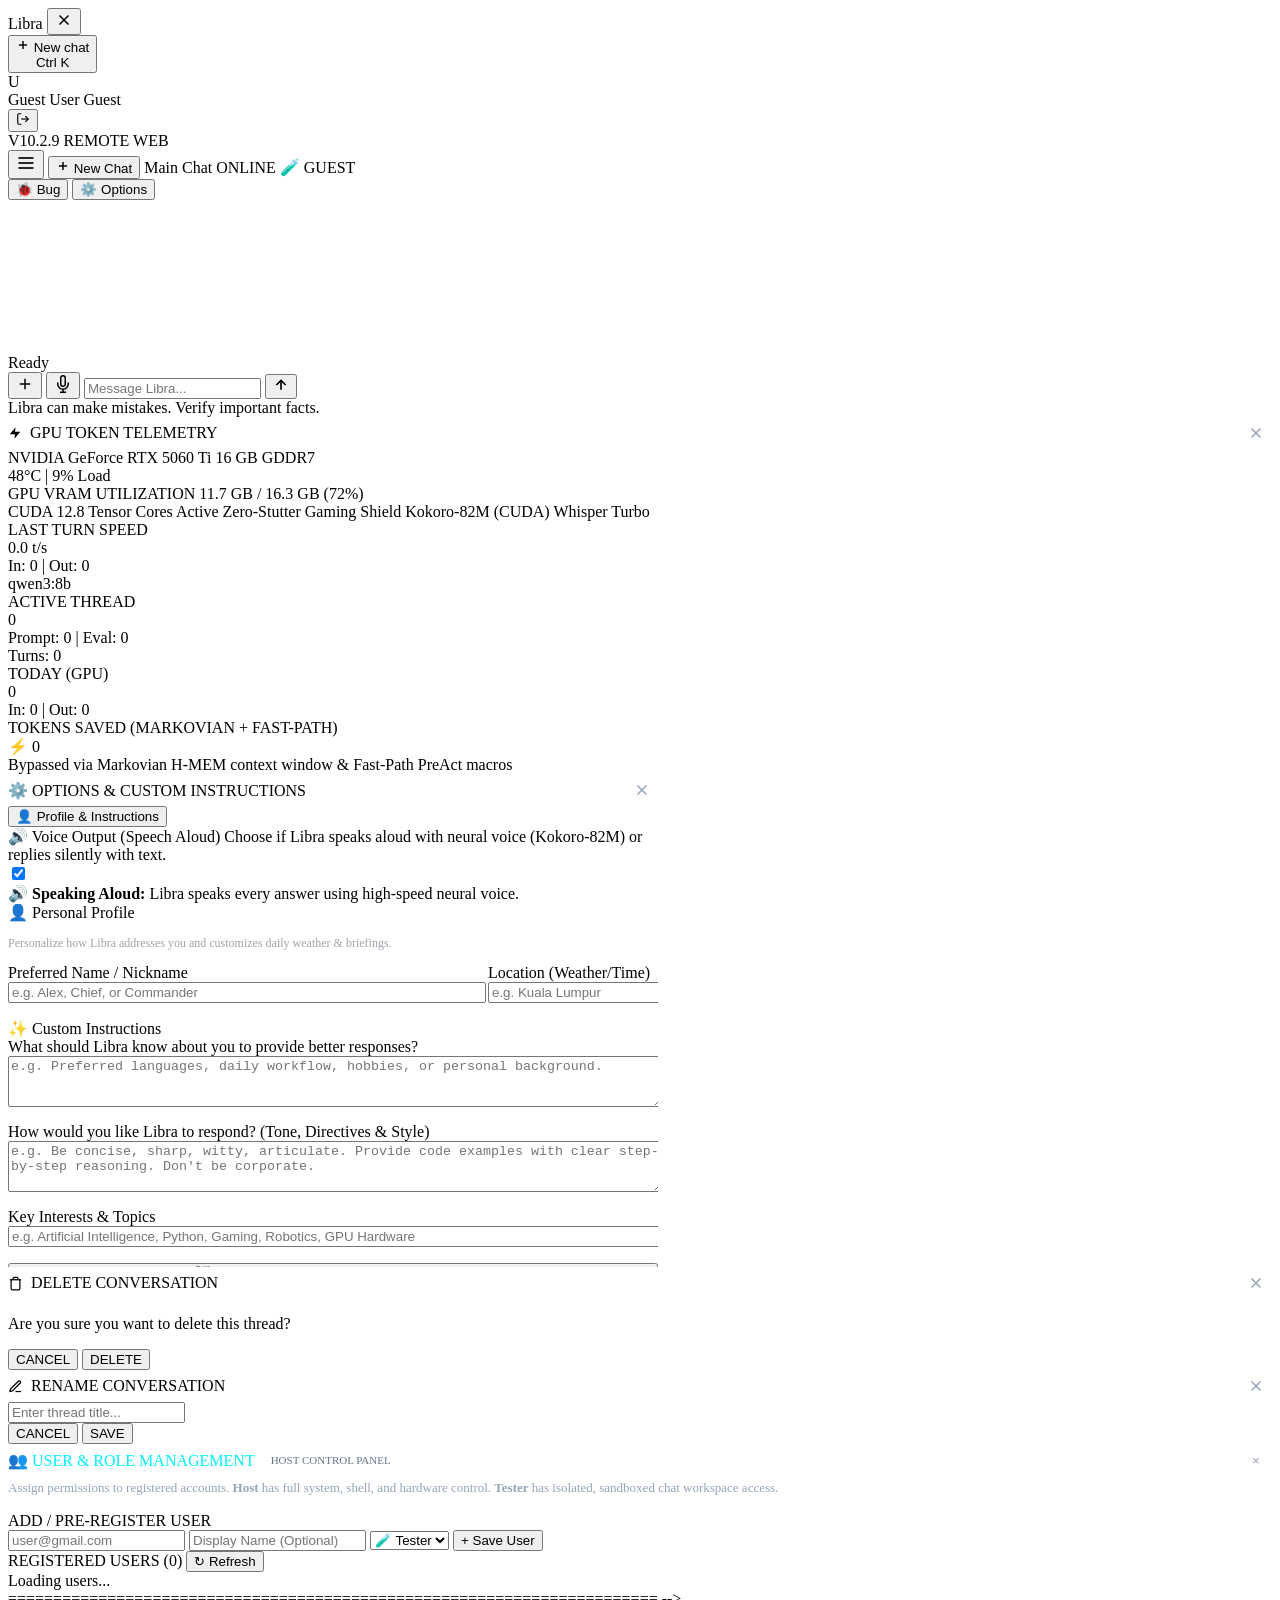
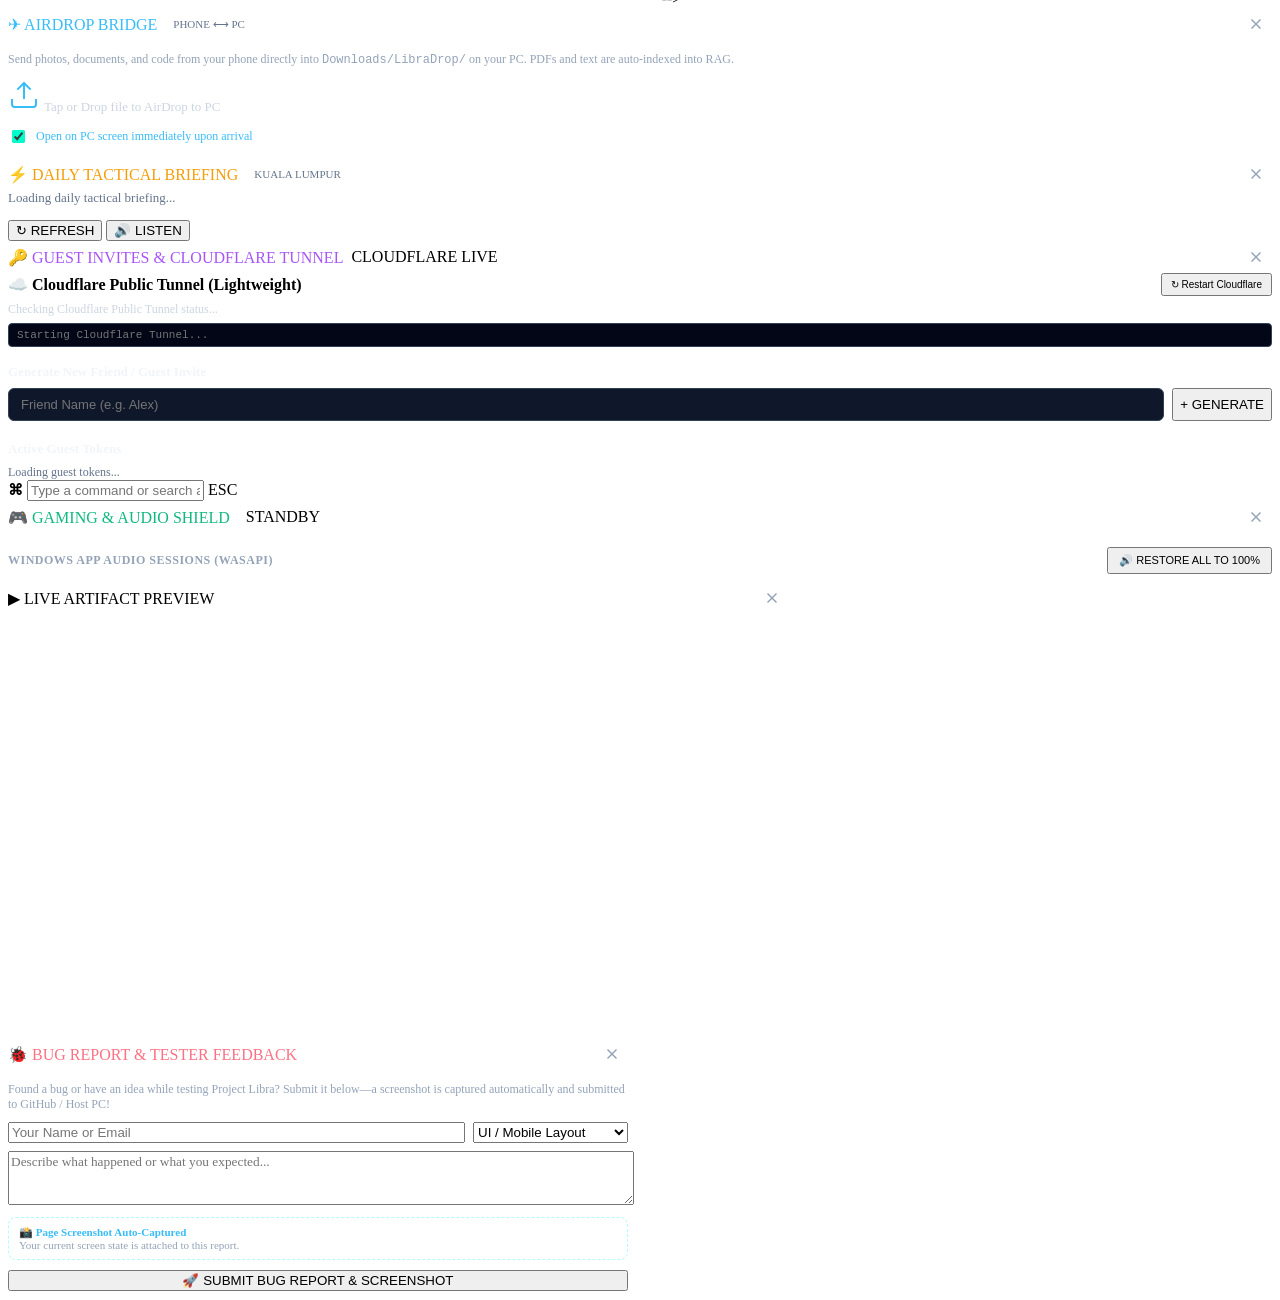
==== commit 6718dfcc: "feat(web): apply design tokens, mobile-first responsive layout, and refined thinking trace (Item 3)" ====
--- a/web/static/index.html
+++ b/web/static/index.html
@@ -9,9 +9,466 @@
   <meta name="apple-mobile-web-app-capable" content="yes">
   <meta name="apple-mobile-web-app-status-bar-style" content="black-translucent">
   <link rel="icon" type="image/png" href="/static/icon.png">
-  <link rel="stylesheet" href="/static/style.css?v=10.6.5">
-  <link rel="stylesheet" href="/static/prism.css?v=10.5.2">
+  <link rel="stylesheet" href="/static/tokens.css?v=2026110502">
+  <link rel="stylesheet" href="/static/style.css?v=2026110502">
+  <link rel="stylesheet" href="/static/prism.css?v=2026110502">
   <script src="/static/three.min.js"></script>
+  <!-- CRITICAL INLINE MODAL STYLES (IMMUNE TO BROWSER STYLESHEET CACHING) -->
+      <style id="critical-modal-styles">
+    /* ========================================================================
+       REVAMPED CYBERNETIC CRITICAL MODAL STYLES (AUTH & VAULT)
+       ======================================================================== */
+    /* MODAL OVERLAYS */
+    #auth-modal.modal-overlay, #vault-modal.modal-overlay {
+      position: fixed !important;
+      inset: 0 !important;
+      background: rgba(0, 0, 0, 0.8) !important;
+      backdrop-filter: blur(14px) !important;
+      -webkit-backdrop-filter: blur(14px) !important;
+      display: none;
+      align-items: center !important;
+      justify-content: center !important;
+      z-index: 100000 !important;
+      padding: 16px !important;
+      box-sizing: border-box !important;
+    }
+    #auth-modal.modal-overlay.open, #auth-modal.modal-overlay.active,
+    #vault-modal.modal-overlay.open, #vault-modal.modal-overlay.active {
+      display: flex !important;
+    }
+
+    /* SHARED MODAL HEADER & CLOSE BUTTON */
+    .modal-header,
+    .vault-modal-content .modal-header,
+    .auth-modal-clean .auth-modal-top-header {
+      display: flex !important;
+      align-items: center !important;
+      justify-content: space-between !important;
+      width: 100% !important;
+      box-sizing: border-box !important;
+      background: transparent !important;
+    }
+    .vault-modal-content .modal-header {
+      padding: 14px 20px !important;
+      border-bottom: 1px solid rgba(255, 255, 255, 0.08) !important;
+    }
+    .auth-modal-clean .auth-modal-top-header {
+      padding-bottom: 12px !important;
+      border-bottom: 1px solid rgba(255, 255, 255, 0.08) !important;
+      margin-bottom: 4px !important;
+    }
+    .modal-header-title {
+      display: flex !important;
+      align-items: center !important;
+      gap: 8px !important;
+      min-width: 0 !important;
+    }
+    .modal-close-btn {
+      display: inline-flex !important;
+      align-items: center !important;
+      justify-content: center !important;
+      width: 32px !important;
+      height: 32px !important;
+      min-width: 32px !important;
+      min-height: 32px !important;
+      background: rgba(255, 255, 255, 0.06) !important;
+      border: 1px solid rgba(255, 255, 255, 0.12) !important;
+      border-radius: 8px !important;
+      color: #94a3b8 !important;
+      cursor: pointer !important;
+      padding: 0 !important;
+      transition: all 0.15s ease !important;
+      flex-shrink: 0 !important;
+      outline: none !important;
+    }
+    .modal-close-btn:hover {
+      background: rgba(239, 68, 68, 0.2) !important;
+      border-color: rgba(239, 68, 68, 0.45) !important;
+      color: #fca5a5 !important;
+      transform: scale(1.05) !important;
+    }
+
+    /* AUTH MODAL CONTAINER */
+    .auth-modal-clean {
+      max-width: 440px !important;
+      width: 94% !important;
+      padding: 24px 28px !important;
+      background: linear-gradient(180deg, #141722 0%, #0c0e14 100%) !important;
+      border: 1px solid rgba(0, 240, 255, 0.28) !important;
+      border-radius: 16px !important;
+      box-shadow: 0 24px 60px rgba(0, 0, 0, 0.85), 0 0 35px rgba(0, 240, 255, 0.12) !important;
+      display: flex !important;
+      flex-direction: column !important;
+      gap: 16px !important;
+      box-sizing: border-box !important;
+      color: #f8fafc !important;
+      font-family: -apple-system, BlinkMacSystemFont, "Segoe UI", Roboto, sans-serif !important;
+    }
+    .auth-header-sparkle { color: #00f0ff !important; font-size: 15px !important; margin-right: 6px !important; text-shadow: 0 0 10px rgba(0, 240, 255, 0.5) !important; }
+    .auth-header-brand { font-size: 12px !important; font-weight: 700 !important; color: #f8fafc !important; letter-spacing: 0.8px !important; }
+    .auth-header-scope { font-size: 10px !important; font-weight: 700 !important; color: #38bdf8 !important; margin-left: 8px !important; background: rgba(0, 240, 255, 0.08) !important; border: 1px solid rgba(0, 240, 255, 0.2) !important; padding: 2px 7px !important; border-radius: 4px !important; letter-spacing: 0.5px !important; }
+    .auth-clean-header { display: flex !important; flex-direction: column !important; align-items: center !important; text-align: center !important; gap: 6px !important; margin-bottom: 4px !important; }
+    .auth-brand-badge { display: inline-flex !important; align-items: center !important; gap: 6px !important; font-size: 10px !important; font-weight: 700 !important; color: #00f0ff !important; background: rgba(0, 240, 255, 0.1) !important; border: 1px solid rgba(0, 240, 255, 0.25) !important; padding: 3px 10px !important; border-radius: 9999px !important; margin-bottom: 4px !important; }
+    .auth-clean-title { font-size: 21px !important; font-weight: 700 !important; color: #f8fafc !important; margin: 0 !important; letter-spacing: -0.3px !important; }
+    .auth-clean-subtitle { font-size: 12.5px !important; color: #94a3b8 !important; margin: 0 !important; line-height: 1.5 !important; max-width: 360px !important; }
+    .oauth-buttons-column { display: flex !important; flex-direction: column !important; gap: 10px !important; width: 100% !important; margin-top: 6px !important; }
+
+    /* GOOGLE BUTTON - HIGH CONTRAST & VISIBLE TEXT */
+    .google-sign-in-clean-btn {
+      display: flex !important;
+      align-items: center !important;
+      justify-content: center !important;
+      gap: 12px !important;
+      width: 100% !important;
+      height: 46px !important;
+      min-height: 46px !important;
+      background: #ffffff !important;
+      color: #0f172a !important;
+      font-size: 14.5px !important;
+      font-weight: 600 !important;
+      border-radius: 10px !important;
+      text-decoration: none !important;
+      border: 1px solid rgba(255, 255, 255, 0.35) !important;
+      box-shadow: 0 4px 14px rgba(0, 0, 0, 0.35) !important;
+      cursor: pointer !important;
+      box-sizing: border-box !important;
+      transition: all 0.18s ease !important;
+    }
+    .google-sign-in-clean-btn:hover {
+      background: #f1f5f9 !important;
+      transform: translateY(-1px) !important;
+      box-shadow: 0 6px 18px rgba(0, 0, 0, 0.45) !important;
+    }
+    .google-sign-in-clean-btn span,
+    .google-sign-in-clean-btn:visited {
+      color: #0f172a !important;
+      text-decoration: none !important;
+      font-weight: 600 !important;
+    }
+
+    /* GITHUB BUTTON - HIGH CONTRAST OBSIDIAN */
+    .github-sign-in-clean-btn {
+      display: flex !important;
+      align-items: center !important;
+      justify-content: center !important;
+      gap: 12px !important;
+      width: 100% !important;
+      height: 46px !important;
+      min-height: 46px !important;
+      background: #1e232a !important;
+      color: #ffffff !important;
+      font-size: 14.5px !important;
+      font-weight: 600 !important;
+      border-radius: 10px !important;
+      text-decoration: none !important;
+      border: 1px solid rgba(255, 255, 255, 0.18) !important;
+      box-shadow: 0 4px 14px rgba(0, 0, 0, 0.45) !important;
+      cursor: pointer !important;
+      box-sizing: border-box !important;
+      transition: all 0.18s ease !important;
+    }
+    .github-sign-in-clean-btn:hover {
+      background: #2b313a !important;
+      border-color: rgba(0, 240, 255, 0.4) !important;
+      transform: translateY(-1px) !important;
+      box-shadow: 0 6px 18px rgba(0, 0, 0, 0.55), 0 0 16px rgba(0, 240, 255, 0.15) !important;
+    }
+    .github-sign-in-clean-btn span,
+    .github-sign-in-clean-btn:visited {
+      color: #ffffff !important;
+      text-decoration: none !important;
+      font-weight: 600 !important;
+    }
+
+    /* DIVIDER */
+    .auth-divider {
+      display: flex !important;
+      align-items: center !important;
+      gap: 12px !important;
+      width: 100% !important;
+      margin: 12px 0 4px 0 !important;
+    }
+    .auth-divider-line {
+      flex: 1 !important;
+      height: 1px !important;
+      background: linear-gradient(90deg, transparent, rgba(255, 255, 255, 0.15), transparent) !important;
+    }
+    .auth-divider-text {
+      font-size: 11px !important;
+      color: #64748b !important;
+      text-transform: uppercase !important;
+      letter-spacing: 0.8px !important;
+      font-weight: 600 !important;
+      white-space: nowrap !important;
+    }
+
+    /* TOKEN INPUT BOX */
+    .auth-token-box { display: flex !important; flex-direction: column !important; gap: 10px !important; width: 100% !important; }
+    .auth-token-input {
+      height: 44px !important;
+      min-height: 44px !important;
+      width: 100% !important;
+      background: rgba(14, 18, 28, 0.9) !important;
+      border: 1px solid rgba(255, 255, 255, 0.14) !important;
+      border-radius: 10px !important;
+      padding: 0 14px !important;
+      color: #f8fafc !important;
+      font-size: 13.5px !important;
+      outline: none !important;
+      box-sizing: border-box !important;
+      transition: all 0.18s ease !important;
+    }
+    .auth-token-input:focus {
+      border-color: #00f0ff !important;
+      box-shadow: 0 0 12px rgba(0, 240, 255, 0.3) !important;
+    }
+    .auth-actions-row { display: flex !important; gap: 8px !important; width: 100% !important; }
+    .auth-btn-primary {
+      flex: 1 !important;
+      height: 44px !important;
+      min-height: 44px !important;
+      display: inline-flex !important;
+      align-items: center !important;
+      justify-content: center !important;
+      gap: 6px !important;
+      background: linear-gradient(135deg, #00f0ff 0%, #0099ff 100%) !important;
+      color: #080b11 !important;
+      font-weight: 700 !important;
+      font-size: 13.5px !important;
+      border: none !important;
+      border-radius: 10px !important;
+      cursor: pointer !important;
+      box-shadow: 0 4px 16px rgba(0, 240, 255, 0.3) !important;
+      transition: all 0.18s ease !important;
+    }
+    .auth-btn-primary:hover {
+      filter: brightness(1.1) !important;
+      transform: translateY(-1px) !important;
+      box-shadow: 0 6px 20px rgba(0, 240, 255, 0.45) !important;
+    }
+    .auth-btn-secondary {
+      flex: 1 !important;
+      height: 44px !important;
+      min-height: 44px !important;
+      display: inline-flex !important;
+      align-items: center !important;
+      justify-content: center !important;
+      gap: 6px !important;
+      background: rgba(255, 255, 255, 0.05) !important;
+      color: #cbd5e1 !important;
+      font-weight: 600 !important;
+      font-size: 13.5px !important;
+      border: 1px solid rgba(255, 255, 255, 0.15) !important;
+      border-radius: 10px !important;
+      cursor: pointer !important;
+      transition: all 0.18s ease !important;
+    }
+    .auth-btn-secondary:hover {
+      background: rgba(255, 255, 255, 0.1) !important;
+      color: #ffffff !important;
+      border-color: rgba(0, 240, 255, 0.3) !important;
+    }
+
+    /* VAULT MODAL CONTAINER */
+    .vault-modal-content {
+      max-width: 860px !important;
+      width: 94% !important;
+      max-height: 85vh !important;
+      display: flex !important;
+      flex-direction: column !important;
+      background: linear-gradient(180deg, #131722 0%, #0a0d14 100%) !important;
+      border: 1px solid rgba(0, 240, 255, 0.25) !important;
+      border-radius: 16px !important;
+      box-shadow: 0 24px 60px rgba(0, 0, 0, 0.85), 0 0 35px rgba(0, 240, 255, 0.1) !important;
+      overflow: hidden !important;
+      box-sizing: border-box !important;
+      color: #f8fafc !important;
+      font-family: -apple-system, BlinkMacSystemFont, "Segoe UI", Roboto, sans-serif !important;
+    }
+    .vault-header-badge { color: #00f0ff !important; font-size: 16px !important; margin-right: 8px !important; text-shadow: 0 0 10px rgba(0, 240, 255, 0.4) !important; }
+    .vault-header-text { font-size: 15px !important; font-weight: 700 !important; color: #f8fafc !important; letter-spacing: 0.5px !important; }
+    .vault-header-sub { font-size: 10.5px !important; font-weight: 700 !important; color: #38bdf8 !important; margin-left: 10px !important; background: rgba(56, 189, 248, 0.1) !important; border: 1px solid rgba(56, 189, 248, 0.22) !important; padding: 2px 7px !important; border-radius: 4px !important; letter-spacing: 0.5px !important; }
+    
+    /* VAULT TOOLBAR STRIP */
+    .vault-modal-controls {
+      display: flex !important;
+      gap: 12px !important;
+      align-items: center !important;
+      padding: 14px 20px !important;
+      background: rgba(16, 21, 31, 0.95) !important;
+      border-bottom: 1px solid rgba(255, 255, 255, 0.08) !important;
+      box-sizing: border-box !important;
+    }
+    .vault-search-wrapper { position: relative !important; flex: 1 !important; display: flex !important; align-items: center !important; }
+    .vault-search-icon { position: absolute !important; left: 12px !important; color: #64748b !important; pointer-events: none !important; }
+    .vault-search-input {
+      height: 42px !important;
+      width: 100% !important;
+      padding-left: 38px !important;
+      padding-right: 12px !important;
+      background: rgba(10, 14, 22, 0.85) !important;
+      border: 1px solid rgba(255, 255, 255, 0.12) !important;
+      border-radius: 9px !important;
+      color: #f8fafc !important;
+      font-size: 13.5px !important;
+      outline: none !important;
+      box-sizing: border-box !important;
+      transition: all 0.18s ease !important;
+    }
+    .vault-search-input:focus { border-color: #00f0ff !important; box-shadow: 0 0 10px rgba(0, 240, 255, 0.25) !important; }
+    .vault-filter-wrapper { min-width: 160px !important; }
+    .vault-category-select {
+      height: 42px !important;
+      width: 100% !important;
+      padding: 0 12px !important;
+      background: rgba(10, 14, 22, 0.85) !important;
+      border: 1px solid rgba(255, 255, 255, 0.12) !important;
+      border-radius: 9px !important;
+      color: #cbd5e1 !important;
+      font-size: 13px !important;
+      outline: none !important;
+      cursor: pointer !important;
+      box-sizing: border-box !important;
+      transition: all 0.18s ease !important;
+    }
+    .vault-category-select:focus { border-color: #00f0ff !important; }
+
+    /* VAULT ADD BUTTON - REFINED CYBER GLOW */
+    .vault-add-btn {
+      height: 42px !important;
+      min-height: 42px !important;
+      padding: 0 16px !important;
+      display: inline-flex !important;
+      align-items: center !important;
+      gap: 7px !important;
+      background: linear-gradient(135deg, rgba(0, 240, 255, 0.16) 0%, rgba(14, 165, 233, 0.22) 100%) !important;
+      color: #00f0ff !important;
+      font-weight: 600 !important;
+      font-size: 13px !important;
+      border: 1px solid rgba(0, 240, 255, 0.45) !important;
+      border-radius: 9px !important;
+      cursor: pointer !important;
+      white-space: nowrap !important;
+      box-shadow: 0 2px 10px rgba(0, 240, 255, 0.15) !important;
+      transition: all 0.18s ease !important;
+    }
+    .vault-add-btn:hover {
+      background: linear-gradient(135deg, rgba(0, 240, 255, 0.28) 0%, rgba(14, 165, 233, 0.35) 100%) !important;
+      box-shadow: 0 4px 16px rgba(0, 240, 255, 0.3) !important;
+      transform: translateY(-1px) !important;
+    }
+
+    /* VAULT CARDS GRID & DISTINCT CARDS */
+    .vault-cards-grid {
+      padding: 18px 20px !important;
+      overflow-y: auto !important;
+      display: grid !important;
+      grid-template-columns: repeat(auto-fill, minmax(340px, 1fr)) !important;
+      gap: 14px !important;
+      max-height: 520px !important;
+      box-sizing: border-box !important;
+    }
+    .vault-card {
+      background: #171d28 !important;
+      border: 1px solid rgba(255, 255, 255, 0.1) !important;
+      border-radius: 12px !important;
+      padding: 16px 18px !important;
+      display: flex !important;
+      flex-direction: column !important;
+      gap: 10px !important;
+      box-sizing: border-box !important;
+      box-shadow: 0 4px 12px rgba(0, 0, 0, 0.35) !important;
+      transition: all 0.18s ease !important;
+    }
+    .vault-card:hover {
+      border-color: rgba(0, 240, 255, 0.45) !important;
+      background: #1c2331 !important;
+      transform: translateY(-2px) !important;
+      box-shadow: 0 6px 18px rgba(0, 0, 0, 0.45), 0 0 16px rgba(0, 240, 255, 0.1) !important;
+    }
+    .vault-card.pinned {
+      border-left: 3px solid #f59e0b !important;
+      border-color: rgba(245, 158, 11, 0.4) !important;
+      background: #181d24 !important;
+      box-shadow: 0 4px 14px rgba(245, 158, 11, 0.08) !important;
+    }
+    .vault-card-header { display: flex !important; align-items: center !important; justify-content: space-between !important; gap: 8px !important; }
+    .vault-card-header-left { display: flex !important; align-items: center !important; gap: 8px !important; min-width: 0 !important; flex: 1 !important; }
+    .vault-card-header-right { display: flex !important; align-items: center !important; gap: 8px !important; flex-shrink: 0 !important; }
+    .vault-pin-btn {
+      width: 28px !important;
+      height: 28px !important;
+      display: inline-flex !important;
+      align-items: center !important;
+      justify-content: center !important;
+      background: rgba(255, 255, 255, 0.04) !important;
+      border: 1px solid rgba(255, 255, 255, 0.08) !important;
+      border-radius: 6px !important;
+      color: #64748b !important;
+      font-size: 14px !important;
+      cursor: pointer !important;
+      transition: all 0.15s ease !important;
+    }
+    .vault-pin-btn:hover { color: #fbbf24 !important; border-color: rgba(251, 191, 36, 0.4) !important; }
+    .vault-pin-btn.pinned { color: #fbbf24 !important; background: rgba(251, 191, 36, 0.12) !important; border-color: rgba(251, 191, 36, 0.4) !important; }
+    .vault-card-key {
+      font-family: ui-monospace, SFMono-Regular, Menlo, monospace !important;
+      font-size: 12px !important;
+      font-weight: 600 !important;
+      color: #38bdf8 !important;
+      background: rgba(56, 189, 248, 0.08) !important;
+      border: 1px solid rgba(56, 189, 248, 0.22) !important;
+      padding: 3px 8px !important;
+      border-radius: 6px !important;
+      max-width: 240px !important;
+      overflow: hidden !important;
+      text-overflow: ellipsis !important;
+      white-space: nowrap !important;
+    }
+    .vault-category-badge {
+      font-size: 10px !important;
+      font-weight: 700 !important;
+      color: #34d399 !important;
+      background: rgba(52, 211, 153, 0.12) !important;
+      border: 1px solid rgba(52, 211, 153, 0.25) !important;
+      padding: 2px 8px !important;
+      border-radius: 9999px !important;
+      letter-spacing: 0.5px !important;
+    }
+    .vault-card-time { font-size: 11px !important; color: #64748b !important; }
+    .vault-delete-btn {
+      width: 26px !important;
+      height: 26px !important;
+      display: inline-flex !important;
+      align-items: center !important;
+      justify-content: center !important;
+      background: rgba(255, 255, 255, 0.04) !important;
+      border: 1px solid rgba(255, 255, 255, 0.08) !important;
+      border-radius: 6px !important;
+      color: #64748b !important;
+      cursor: pointer !important;
+      font-size: 12px !important;
+      transition: all 0.15s ease !important;
+    }
+    .vault-delete-btn:hover { color: #fb7185 !important; background: rgba(251, 113, 133, 0.15) !important; border-color: rgba(251, 113, 133, 0.4) !important; }
+    .vault-card-body {
+      background: rgba(10, 13, 20, 0.6) !important;
+      border: 1px solid rgba(255, 255, 255, 0.06) !important;
+      border-radius: 8px !important;
+      padding: 10px 14px !important;
+      font-size: 13.5px !important;
+      line-height: 1.55 !important;
+      color: #f1f5f9 !important;
+      word-break: break-word !important;
+    }
+
+    @media (max-width: 640px) {
+      .vault-modal-controls { flex-direction: column !important; align-items: stretch !important; gap: 8px !important; padding: 12px 14px !important; }
+      .vault-filter-wrapper { min-width: unset !important; width: 100% !important; }
+      .vault-add-btn { width: 100% !important; justify-content: center !important; }
+      .vault-cards-grid { grid-template-columns: 1fr !important; padding: 12px 14px !important; }
+    }
+  </style>
 </head>
 <body>
   <div id="app-layout">
@@ -430,7 +887,7 @@
           <div style="background: rgba(0, 242, 254, 0.05); border: 1px solid rgba(0, 242, 254, 0.2); border-radius: 8px; padding: 10px; margin-bottom: 12px;">
             <div style="font-size: 11px; color: #cbd5e1; font-weight: 600; margin-bottom: 4px;">🌐 Public Server Address (ngrok):</div>
             <div style="display: flex; gap: 6px;">
-              <input type="text" id="options-public-url" class="auth-input" value="https://smokiness-edition-overhaul.ngrok-free.dev" readonly style="margin: 0; flex: 1; font-family: monospace; font-size: 11px;">
+              <input type="text" id="options-public-url" class="auth-input" value="" placeholder="Auto-detected from active tunnel (/api/auth/me)" readonly style="margin: 0; flex: 1; font-family: monospace; font-size: 11px;">
               <button id="copy-public-url-btn" class="modal-btn" style="padding: 0 12px; font-size: 11px;">Copy</button>
             </div>
           </div>
@@ -564,11 +1021,12 @@
        MODAL: AUTHENTICATION (CYBERNETIC GATEWAY & ACCESS PORTAL)
        ======================================================================== -->
   <div id="auth-modal" class="modal-overlay">
-    <div class="modal-content auth-modal-clean" style="max-width: 440px; width: 92%;">
-      <div class="modal-header">
+    <div class="modal-content auth-modal-clean">
+      <div class="modal-header auth-modal-top-header">
         <div class="modal-header-title">
-          <span style="color: #00f2fe;">✦ PROJECT LIBRA GATEWAY</span>
-          <span style="font-size: 11px; color: #64748b; margin-left: 8px;">ACCESS PORTAL</span>
+          <span class="auth-header-sparkle">✦</span>
+          <span class="auth-header-brand">PROJECT LIBRA</span>
+          <span class="auth-header-scope">ACCESS PORTAL</span>
         </div>
         <button id="close-auth-modal-btn" class="modal-close-btn" title="Close">
           <svg width="18" height="18" viewBox="0 0 24 24" fill="none" stroke="currentColor" stroke-width="2">
@@ -578,41 +1036,58 @@
         </button>
       </div>
 
-      <div class="modal-body auth-modal-body" style="padding-top: 6px;">
-        <div class="auth-clean-header" style="text-align: center; margin-bottom: 20px;">
+      <div class="modal-body auth-modal-body">
+        <div class="auth-clean-header">
           <div class="auth-brand-badge">
             <span class="auth-brand-sparkle">✦</span>
             <span>NEURAL COGNITIVE ASSISTANT</span>
           </div>
           <h2 class="auth-clean-title" id="g-main-heading">Sign In to Continue</h2>
-          <p class="auth-clean-subtitle" id="g-sub-heading">Authenticate to access your private neural workspace, local LLMs, and real-time GPU telemetry.</p>
+          <p class="auth-clean-subtitle" id="g-sub-heading">Authenticate with Google or GitHub so bug reports and chat history are tied to your personal account.</p>
         </div>
 
         <div id="auth-status-msg" class="auth-status-msg" style="display: none;"></div>
 
-        <!-- VIEW A: GOOGLE SIGN-IN -->
+        <!-- OAUTH PROVIDERS -->
         <div id="auth-view-google" class="auth-view-google">
-          <a href="/auth/google/login" class="google-sign-in-clean-btn" id="real-google-oauth-btn" title="Sign in with your Google Account">
-            <svg class="google-svg-clean" viewBox="0 0 24 24" width="20" height="20">
-              <path fill="#4285F4" d="M23.745 12.27c0-.7-.06-1.4-.19-2.07H12v4.51h6.6c-.29 1.52-1.14 2.8-2.4 3.66v3.04h3.88c2.28-2.09 3.66-5.17 3.66-9.14z"/>
-              <path fill="#34A853" d="M12 24c3.24 0 5.95-1.08 7.93-2.91l-3.88-3.04c-1.08.72-2.45 1.16-4.05 1.16-3.12 0-5.77-2.1-6.72-4.93H1.25v3.13C3.26 21.36 7.33 24 12 24z"/>
-              <path fill="#FBBC05" d="M5.28 14.28c-.24-.72-.38-1.49-.38-2.28s.14-1.56.38-2.28V6.59H1.25C.45 8.18 0 9.99 0 12s.45 3.82 1.25 5.41l4.03-3.13z"/>
-              <path fill="#EA4335" d="M12 4.75c1.77 0 3.35.61 4.6 1.8l3.42-3.42C17.95 1.19 15.24 0 12 0 7.33 0 3.26 2.64 1.25 6.59l4.03 3.13c.95-2.83 3.6-4.97 6.72-4.97z"/>
-            </svg>
-            <span>Continue with Google</span>
-          </a>
+          <div class="oauth-buttons-column">
+            <!-- GOOGLE SIGN-IN -->
+            <a href="/auth/google/login" class="google-sign-in-clean-btn" id="real-google-oauth-btn" title="Sign in with your Google Account">
+              <svg class="google-svg-clean" viewBox="0 0 24 24" width="20" height="20">
+                <path fill="#4285F4" d="M23.745 12.27c0-.7-.06-1.4-.19-2.07H12v4.51h6.6c-.29 1.52-1.14 2.8-2.4 3.66v3.04h3.88c2.28-2.09 3.66-5.17 3.66-9.14z"/>
+                <path fill="#34A853" d="M12 24c3.24 0 5.95-1.08 7.93-2.91l-3.88-3.04c-1.08.72-2.45 1.16-4.05 1.16-3.12 0-5.77-2.1-6.72-4.93H1.25v3.13C3.26 21.36 7.33 24 12 24z"/>
+                <path fill="#FBBC05" d="M5.28 14.28c-.24-.72-.38-1.49-.38-2.28s.14-1.56.38-2.28V6.59H1.25C.45 8.18 0 9.99 0 12s.45 3.82 1.25 5.41l4.03-3.13z"/>
+                <path fill="#EA4335" d="M12 4.75c1.77 0 3.35.61 4.6 1.8l3.42-3.42C17.95 1.19 15.24 0 12 0 7.33 0 3.26 2.64 1.25 6.59l4.03 3.13c.95-2.83 3.6-4.97 6.72-4.97z"/>
+              </svg>
+              <span>Continue with Google</span>
+            </a>
+
+            <!-- GITHUB SIGN-IN -->
+            <a href="/auth/github/login" class="github-sign-in-clean-btn" id="real-github-oauth-btn" title="Sign in with your GitHub Account">
+              <svg class="github-svg-clean" viewBox="0 0 24 24" width="20" height="20" fill="currentColor">
+                <path fill-rule="evenodd" clip-rule="evenodd" d="M12 2C6.477 2 2 6.484 2 12.017c0 4.425 2.865 8.18 6.839 9.504.5.092.682-.217.682-.483 0-.237-.008-.868-.013-1.703-2.782.605-3.369-1.343-3.369-1.343-.454-1.158-1.11-1.466-1.11-1.466-.908-.62.069-.608.069-.608 1.003.07 1.53 1.032 1.53 1.032.892 1.53 2.341 1.088 2.91.832.092-.647.35-1.088.636-1.338-2.22-.253-4.555-1.113-4.555-4.951 0-1.093.39-1.988 1.029-2.688-.103-.253-.446-1.272.098-2.65 0 0 .84-.27 2.75 1.026A9.564 9.564 0 0112 6.844c.85.004 1.705.115 2.504.337 1.909-1.296 2.747-1.027 2.747-1.027.546 1.379.202 2.398.1 2.651.64.7 1.028 1.595 1.028 2.688 0 3.848-2.339 4.695-4.566 4.943.359.309.678.92.678 1.855 0 1.338-.012 2.419-.012 2.747 0 .268.18.58.688.482A10.019 10.019 0 0022 12.017C22 6.484 17.522 2 12 2z"/>
+              </svg>
+              <span>Continue with GitHub</span>
+            </a>
+          </div>
 
           <div class="auth-divider">
             <div class="auth-divider-line"></div>
-            <span class="auth-divider-text">OR ACCESS VIA TOKEN</span>
+            <span class="auth-divider-text">OR ACCESS VIA TOKEN / KEY</span>
             <div class="auth-divider-line"></div>
           </div>
 
-          <div class="auth-token-box" style="display: flex; flex-direction: column; gap: 10px; width: 100%;">
-            <input type="password" id="auth-modal-token-input" class="user-input auth-input" placeholder="Paste Master Key or Guest Access Token..." style="margin: 0; width: 100%;">
-            <div style="display: flex; gap: 8px;">
-              <button id="auth-modal-token-btn" type="button" class="user-btn-primary" style="flex: 1; height: 42px; justify-content: center; font-size: 12px;">🔑 Sign in with Key</button>
-              <button id="auth-modal-guest-btn" type="button" class="modal-btn secondary" style="flex: 1; height: 42px; justify-content: center; font-size: 12px;">⚡ Enter as Guest</button>
+          <div class="auth-token-box">
+            <input type="password" id="auth-modal-token-input" class="auth-token-input" placeholder="Paste Master Key, Guest Token, or GitHub Token...">
+            <div class="auth-actions-row">
+              <button id="auth-modal-token-btn" type="button" class="auth-btn-primary">
+                <span>🔑</span>
+                <span>Sign in with Key</span>
+              </button>
+              <button id="auth-modal-guest-btn" type="button" class="auth-btn-secondary">
+                <span>⚡</span>
+                <span>Enter as Guest</span>
+              </button>
             </div>
           </div>
         </div>
@@ -670,8 +1145,9 @@
     <div class="modal-content vault-modal-content">
       <div class="modal-header">
         <div class="modal-header-title">
-          <span style="color: #00ffcc;">🧠 CORE MEMORY & KNOWLEDGE</span>
-          <span style="font-size: 11px; color: #64748b; margin-left: 8px;">FACTS, HABITS & WORKSPACE PREFERENCES</span>
+          <span class="vault-header-badge">◈</span>
+          <span class="vault-header-text">CORE MEMORY &amp; KNOWLEDGE</span>
+          <span class="vault-header-sub">OBSIDIAN SYNC · FTS5 SEARCH</span>
         </div>
         <button id="close-vault-modal" class="modal-close-btn" title="Close">
           <svg width="18" height="18" viewBox="0 0 24 24" fill="none" stroke="currentColor" stroke-width="2">
@@ -681,11 +1157,25 @@
         </button>
       </div>
       <div class="vault-modal-controls">
-        <input type="text" id="vault-search-input" class="auth-input" placeholder="Search memory notes (FTS5 BM25)...">
-        <select id="vault-category-filter" class="auth-input vault-select">
-          <option value="">ALL CATEGORIES</option>
-        </select>
-        <button id="vault-add-btn" class="modal-btn primary" style="white-space: nowrap;">+ ADD NOTE</button>
+        <div class="vault-search-wrapper">
+          <svg class="vault-search-icon" width="15" height="15" viewBox="0 0 24 24" fill="none" stroke="currentColor" stroke-width="2">
+            <circle cx="11" cy="11" r="8"></circle>
+            <line x1="21" y1="21" x2="16.65" y2="16.65"></line>
+          </svg>
+          <input type="text" id="vault-search-input" class="vault-search-input" placeholder="Search memory notes &amp; learned facts...">
+        </div>
+        <div class="vault-filter-wrapper">
+          <select id="vault-category-filter" class="vault-category-select">
+            <option value="">ALL CATEGORIES</option>
+          </select>
+        </div>
+        <button id="vault-add-btn" class="vault-add-btn" title="Add a new memory note">
+          <svg width="14" height="14" viewBox="0 0 24 24" fill="none" stroke="currentColor" stroke-width="2.5">
+            <line x1="12" y1="5" x2="12" y2="19"></line>
+            <line x1="5" y1="12" x2="19" y2="12"></line>
+          </svg>
+          <span>Add Note</span>
+        </button>
       </div>
       <div id="vault-cards-grid" class="vault-cards-grid">
         <!-- Rendered dynamically by app.js -->
@@ -984,6 +1474,6 @@
   <script src="/static/html2canvas.min.js"></script>
   <!-- MAIN SCRIPT -->
   <script src="/static/prism.min.js?v=10.4.0"></script>
-  <script src="/static/app.js?v=10.6.5"></script>
+  <script src="/static/app.js?v=2026110502"></script>
 </body>
 </html>
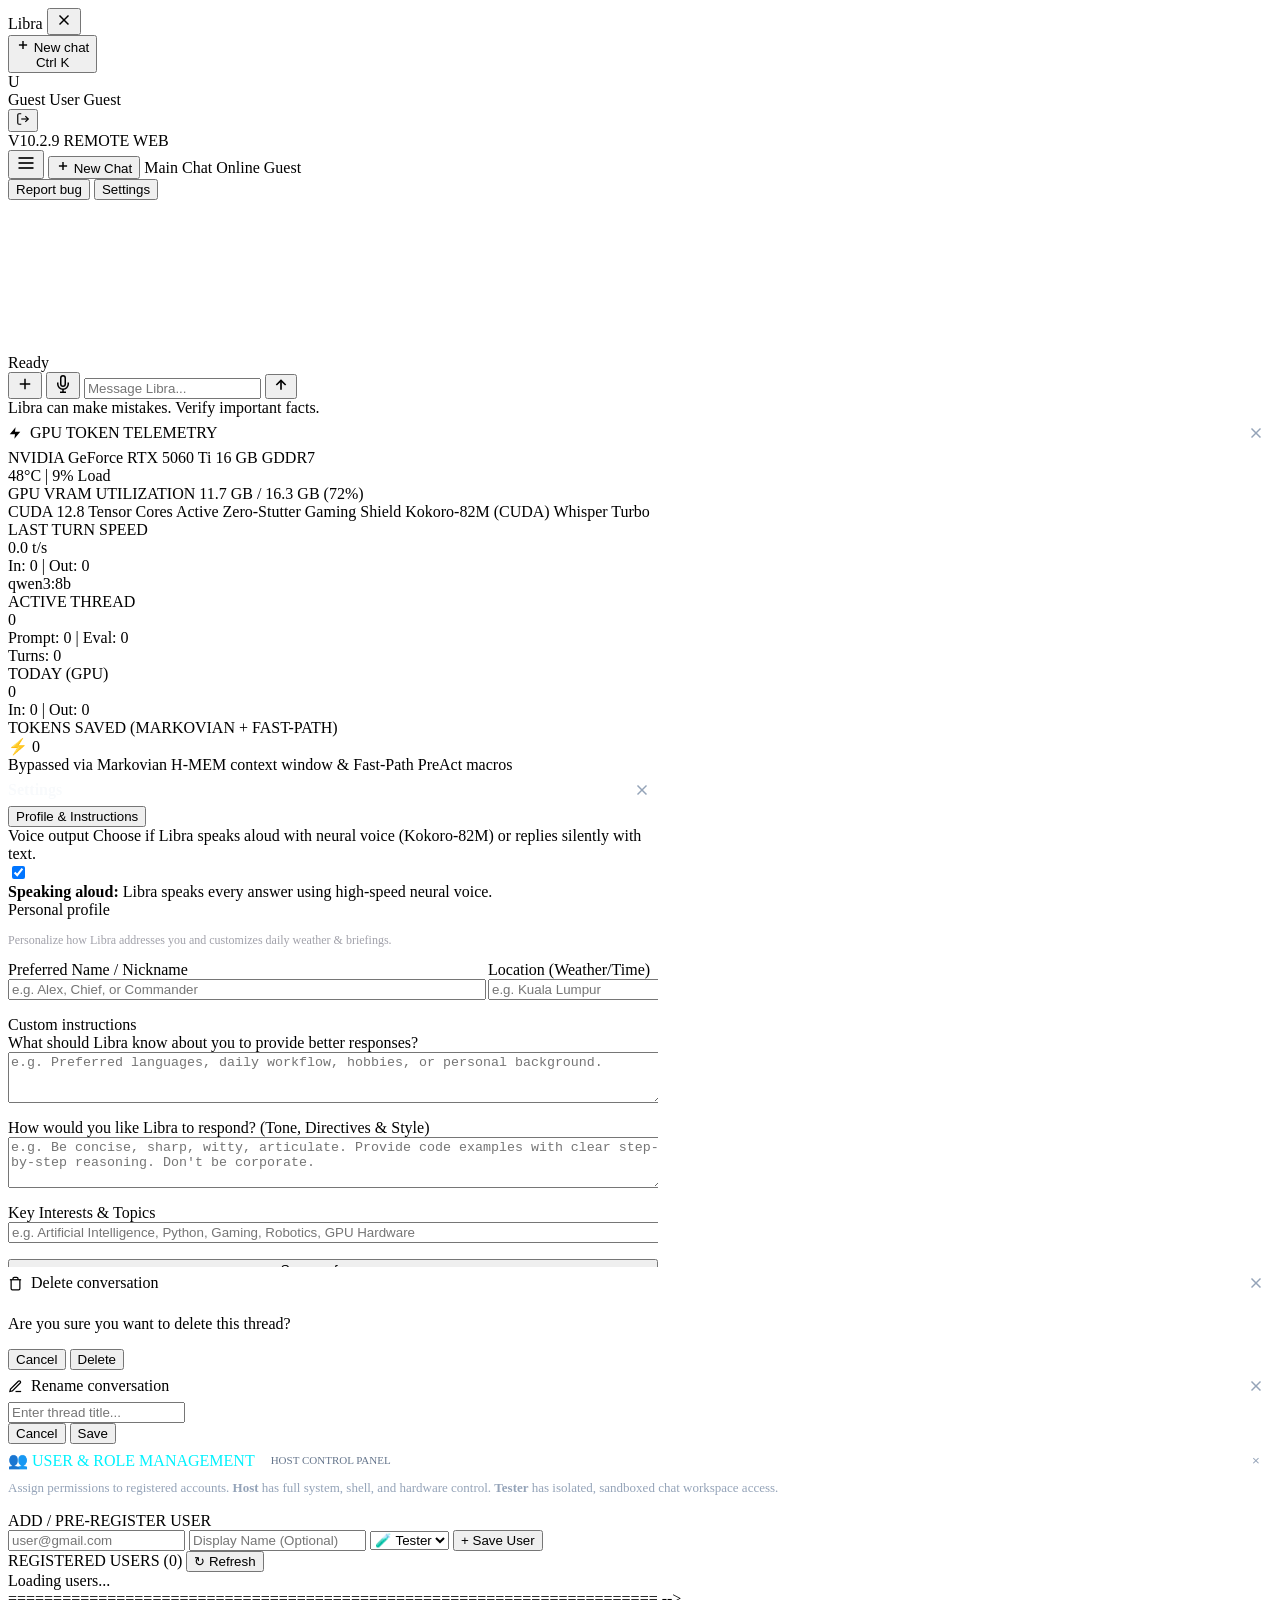
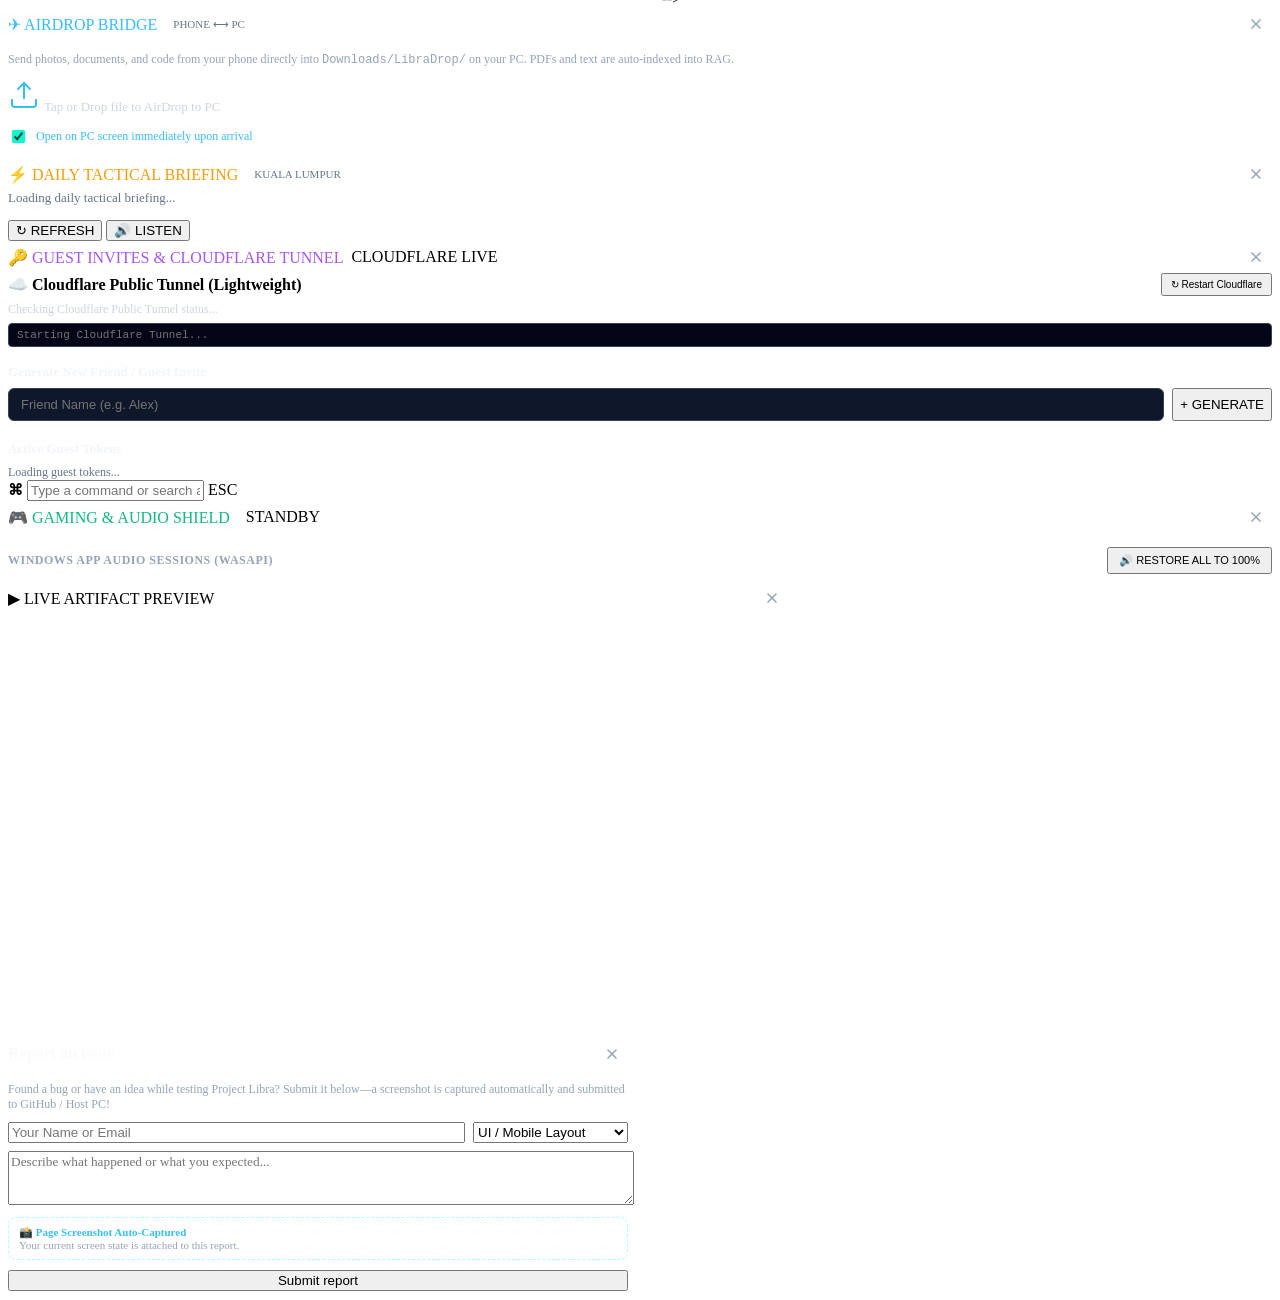
==== commit 3d3d9a9f: "fix(ui): sweep app for sentence case, button hierarchy, and plain copy" ====
--- a/web/static/index.html
+++ b/web/static/index.html
@@ -88,15 +88,15 @@
       transform: scale(1.05) !important;
     }
 
-    /* AUTH MODAL CONTAINER */
+    /* AUTH MODAL CONTAINER - RESTRAINED LINEAR STYLE */
     .auth-modal-clean {
-      max-width: 440px !important;
-      width: 94% !important;
-      padding: 24px 28px !important;
-      background: linear-gradient(180deg, #141722 0%, #0c0e14 100%) !important;
-      border: 1px solid rgba(0, 240, 255, 0.28) !important;
-      border-radius: 16px !important;
-      box-shadow: 0 24px 60px rgba(0, 0, 0, 0.85), 0 0 35px rgba(0, 240, 255, 0.12) !important;
+      max-width: 400px !important;
+      width: 92% !important;
+      padding: 24px !important;
+      background: #11141c !important;
+      border: 1px solid rgba(255, 255, 255, 0.1) !important;
+      border-radius: 12px !important;
+      box-shadow: 0 20px 48px rgba(0, 0, 0, 0.7) !important;
       display: flex !important;
       flex-direction: column !important;
       gap: 16px !important;
@@ -104,80 +104,81 @@
       color: #f8fafc !important;
       font-family: -apple-system, BlinkMacSystemFont, "Segoe UI", Roboto, sans-serif !important;
     }
-    .auth-header-sparkle { color: #00f0ff !important; font-size: 15px !important; margin-right: 6px !important; text-shadow: 0 0 10px rgba(0, 240, 255, 0.5) !important; }
-    .auth-header-brand { font-size: 12px !important; font-weight: 700 !important; color: #f8fafc !important; letter-spacing: 0.8px !important; }
-    .auth-header-scope { font-size: 10px !important; font-weight: 700 !important; color: #38bdf8 !important; margin-left: 8px !important; background: rgba(0, 240, 255, 0.08) !important; border: 1px solid rgba(0, 240, 255, 0.2) !important; padding: 2px 7px !important; border-radius: 4px !important; letter-spacing: 0.5px !important; }
-    .auth-clean-header { display: flex !important; flex-direction: column !important; align-items: center !important; text-align: center !important; gap: 6px !important; margin-bottom: 4px !important; }
-    .auth-brand-badge { display: inline-flex !important; align-items: center !important; gap: 6px !important; font-size: 10px !important; font-weight: 700 !important; color: #00f0ff !important; background: rgba(0, 240, 255, 0.1) !important; border: 1px solid rgba(0, 240, 255, 0.25) !important; padding: 3px 10px !important; border-radius: 9999px !important; margin-bottom: 4px !important; }
-    .auth-clean-title { font-size: 21px !important; font-weight: 700 !important; color: #f8fafc !important; margin: 0 !important; letter-spacing: -0.3px !important; }
-    .auth-clean-subtitle { font-size: 12.5px !important; color: #94a3b8 !important; margin: 0 !important; line-height: 1.5 !important; max-width: 360px !important; }
-    .oauth-buttons-column { display: flex !important; flex-direction: column !important; gap: 10px !important; width: 100% !important; margin-top: 6px !important; }
-
-    /* GOOGLE BUTTON - HIGH CONTRAST & VISIBLE TEXT */
-    .google-sign-in-clean-btn {
+    .auth-modal-clean .auth-modal-top-header {
+      display: flex !important;
+      align-items: center !important;
+      justify-content: space-between !important;
+      padding-bottom: 12px !important;
+      border-bottom: 1px solid rgba(255, 255, 255, 0.08) !important;
+      margin-bottom: 0 !important;
+    }
+    .auth-header-title-clean {
+      font-size: 15px !important;
+      font-weight: 600 !important;
+      color: #f8fafc !important;
+      letter-spacing: normal !important;
+    }
+    .auth-clean-header {
+      display: flex !important;
+      flex-direction: column !important;
+      align-items: flex-start !important;
+      text-align: left !important;
+      gap: 6px !important;
+      margin-bottom: 2px !important;
+    }
+    .auth-clean-title {
+      font-size: 20px !important;
+      font-weight: 600 !important;
+      color: #f8fafc !important;
+      margin: 0 !important;
+      letter-spacing: -0.2px !important;
+    }
+    .auth-clean-subtitle {
+      font-size: 13px !important;
+      color: #94a3b8 !important;
+      margin: 0 !important;
+      line-height: 1.5 !important;
+      max-width: 100% !important;
+    }
+    .oauth-buttons-column {
+      display: flex !important;
+      flex-direction: column !important;
+      gap: 8px !important;
+      width: 100% !important;
+      margin-top: 4px !important;
+    }
+
+    /* OAUTH BUTTONS - SECONDARY OUTLINED CARDS */
+    .google-sign-in-clean-btn,
+    .github-sign-in-clean-btn {
       display: flex !important;
       align-items: center !important;
       justify-content: center !important;
-      gap: 12px !important;
+      gap: 10px !important;
       width: 100% !important;
-      height: 46px !important;
-      min-height: 46px !important;
-      background: #ffffff !important;
-      color: #0f172a !important;
-      font-size: 14.5px !important;
-      font-weight: 600 !important;
-      border-radius: 10px !important;
+      height: 42px !important;
+      min-height: 42px !important;
+      background: #171b26 !important;
+      color: #f8fafc !important;
+      font-size: 13.5px !important;
+      font-weight: 500 !important;
+      border-radius: 8px !important;
       text-decoration: none !important;
-      border: 1px solid rgba(255, 255, 255, 0.35) !important;
-      box-shadow: 0 4px 14px rgba(0, 0, 0, 0.35) !important;
+      border: 1px solid rgba(255, 255, 255, 0.12) !important;
+      box-shadow: none !important;
       cursor: pointer !important;
       box-sizing: border-box !important;
-      transition: all 0.18s ease !important;
-    }
-    .google-sign-in-clean-btn:hover {
-      background: #f1f5f9 !important;
-      transform: translateY(-1px) !important;
-      box-shadow: 0 6px 18px rgba(0, 0, 0, 0.45) !important;
+      transition: background 0.15s ease, border-color 0.15s ease !important;
+    }
+    .google-sign-in-clean-btn:hover,
+    .github-sign-in-clean-btn:hover {
+      background: #1f2533 !important;
+      border-color: rgba(255, 255, 255, 0.22) !important;
     }
     .google-sign-in-clean-btn span,
-    .google-sign-in-clean-btn:visited {
-      color: #0f172a !important;
-      text-decoration: none !important;
-      font-weight: 600 !important;
-    }
-
-    /* GITHUB BUTTON - HIGH CONTRAST OBSIDIAN */
-    .github-sign-in-clean-btn {
-      display: flex !important;
-      align-items: center !important;
-      justify-content: center !important;
-      gap: 12px !important;
-      width: 100% !important;
-      height: 46px !important;
-      min-height: 46px !important;
-      background: #1e232a !important;
-      color: #ffffff !important;
-      font-size: 14.5px !important;
-      font-weight: 600 !important;
-      border-radius: 10px !important;
-      text-decoration: none !important;
-      border: 1px solid rgba(255, 255, 255, 0.18) !important;
-      box-shadow: 0 4px 14px rgba(0, 0, 0, 0.45) !important;
-      cursor: pointer !important;
-      box-sizing: border-box !important;
-      transition: all 0.18s ease !important;
-    }
-    .github-sign-in-clean-btn:hover {
-      background: #2b313a !important;
-      border-color: rgba(0, 240, 255, 0.4) !important;
-      transform: translateY(-1px) !important;
-      box-shadow: 0 6px 18px rgba(0, 0, 0, 0.55), 0 0 16px rgba(0, 240, 255, 0.15) !important;
-    }
-    .github-sign-in-clean-btn span,
-    .github-sign-in-clean-btn:visited {
-      color: #ffffff !important;
-      text-decoration: none !important;
-      font-weight: 600 !important;
+    .github-sign-in-clean-btn span {
+      color: #f8fafc !important;
+      font-weight: 500 !important;
     }
 
     /* DIVIDER */
@@ -186,287 +187,413 @@
       align-items: center !important;
       gap: 12px !important;
       width: 100% !important;
-      margin: 12px 0 4px 0 !important;
+      margin: 6px 0 !important;
     }
     .auth-divider-line {
       flex: 1 !important;
       height: 1px !important;
-      background: linear-gradient(90deg, transparent, rgba(255, 255, 255, 0.15), transparent) !important;
+      background: rgba(255, 255, 255, 0.08) !important;
     }
     .auth-divider-text {
-      font-size: 11px !important;
+      font-size: 12px !important;
       color: #64748b !important;
-      text-transform: uppercase !important;
-      letter-spacing: 0.8px !important;
-      font-weight: 600 !important;
+      text-transform: none !important;
+      letter-spacing: normal !important;
+      font-weight: 400 !important;
       white-space: nowrap !important;
     }
 
     /* TOKEN INPUT BOX */
-    .auth-token-box { display: flex !important; flex-direction: column !important; gap: 10px !important; width: 100% !important; }
+    .auth-token-box {
+      display: flex !important;
+      flex-direction: column !important;
+      gap: 10px !important;
+      width: 100% !important;
+    }
     .auth-token-input {
-      height: 44px !important;
-      min-height: 44px !important;
+      display: block !important;
       width: 100% !important;
-      background: rgba(14, 18, 28, 0.9) !important;
-      border: 1px solid rgba(255, 255, 255, 0.14) !important;
-      border-radius: 10px !important;
-      padding: 0 14px !important;
+      height: 42px !important;
+      min-height: 42px !important;
+      box-sizing: border-box !important;
+      background: #141722 !important;
+      border: 1px solid rgba(255, 255, 255, 0.12) !important;
+      border-radius: 8px !important;
+      padding: 0 12px !important;
       color: #f8fafc !important;
       font-size: 13.5px !important;
+      font-family: -apple-system, BlinkMacSystemFont, "Segoe UI", Roboto, sans-serif !important;
       outline: none !important;
-      box-sizing: border-box !important;
-      transition: all 0.18s ease !important;
+      overflow: hidden !important;
+      text-overflow: ellipsis !important;
+      white-space: nowrap !important;
+      transition: border-color 0.15s ease !important;
     }
     .auth-token-input:focus {
-      border-color: #00f0ff !important;
-      box-shadow: 0 0 12px rgba(0, 240, 255, 0.3) !important;
-    }
-    .auth-actions-row { display: flex !important; gap: 8px !important; width: 100% !important; }
+      border-color: #00d2ff !important;
+      box-shadow: 0 0 0 2px rgba(0, 210, 255, 0.18) !important;
+    }
+    .auth-token-input::placeholder {
+      color: #64748b !important;
+      text-overflow: ellipsis !important;
+    }
+
+    /* BUTTON ACTIONS ROW */
+    .auth-actions-row {
+      display: flex !important;
+      gap: 8px !important;
+      width: 100% !important;
+    }
+    /* PRIMARY BUTTON: SINGLE CYAN ACTION */
     .auth-btn-primary {
       flex: 1 !important;
-      height: 44px !important;
-      min-height: 44px !important;
+      height: 42px !important;
+      min-height: 42px !important;
       display: inline-flex !important;
       align-items: center !important;
       justify-content: center !important;
       gap: 6px !important;
-      background: linear-gradient(135deg, #00f0ff 0%, #0099ff 100%) !important;
-      color: #080b11 !important;
-      font-weight: 700 !important;
+      background: #00d2ff !important;
+      color: #090d16 !important;
+      font-weight: 600 !important;
       font-size: 13.5px !important;
       border: none !important;
-      border-radius: 10px !important;
+      border-radius: 8px !important;
       cursor: pointer !important;
-      box-shadow: 0 4px 16px rgba(0, 240, 255, 0.3) !important;
-      transition: all 0.18s ease !important;
+      box-shadow: none !important;
+      transition: background 0.15s ease, opacity 0.15s ease !important;
     }
     .auth-btn-primary:hover {
-      filter: brightness(1.1) !important;
-      transform: translateY(-1px) !important;
-      box-shadow: 0 6px 20px rgba(0, 240, 255, 0.45) !important;
-    }
+      background: #38bdf8 !important;
+      opacity: 0.95 !important;
+      transform: none !important;
+      box-shadow: none !important;
+    }
+    /* SECONDARY BUTTON: OUTLINED */
     .auth-btn-secondary {
       flex: 1 !important;
-      height: 44px !important;
-      min-height: 44px !important;
+      height: 42px !important;
+      min-height: 42px !important;
       display: inline-flex !important;
       align-items: center !important;
       justify-content: center !important;
       gap: 6px !important;
+      background: transparent !important;
+      color: #f1f5f9 !important;
+      font-weight: 500 !important;
+      font-size: 13.5px !important;
+      border: 1px solid rgba(255, 255, 255, 0.14) !important;
+      border-radius: 8px !important;
+      cursor: pointer !important;
+      transition: background 0.15s ease, border-color 0.15s ease !important;
+    }
+    .auth-btn-secondary:hover {
       background: rgba(255, 255, 255, 0.05) !important;
-      color: #cbd5e1 !important;
-      font-weight: 600 !important;
-      font-size: 13.5px !important;
-      border: 1px solid rgba(255, 255, 255, 0.15) !important;
-      border-radius: 10px !important;
-      cursor: pointer !important;
-      transition: all 0.18s ease !important;
-    }
-    .auth-btn-secondary:hover {
-      background: rgba(255, 255, 255, 0.1) !important;
+      border-color: rgba(255, 255, 255, 0.25) !important;
       color: #ffffff !important;
-      border-color: rgba(0, 240, 255, 0.3) !important;
-    }
-
-    /* VAULT MODAL CONTAINER */
+    }
+    @media (max-width: 480px) {
+      .auth-modal-clean {
+        padding: 20px 16px !important;
+        width: 95% !important;
+      }
+      .auth-actions-row {
+        flex-direction: column !important;
+        gap: 8px !important;
+      }
+      .auth-btn-primary,
+      .auth-btn-secondary {
+        width: 100% !important;
+        flex: unset !important;
+      }
+    }
+
+    /* VAULT MODAL CONTAINER - RESTRAINED LINEAR STYLE */
     .vault-modal-content {
-      max-width: 860px !important;
-      width: 94% !important;
+      max-width: 820px !important;
+      width: 92% !important;
       max-height: 85vh !important;
       display: flex !important;
       flex-direction: column !important;
-      background: linear-gradient(180deg, #131722 0%, #0a0d14 100%) !important;
-      border: 1px solid rgba(0, 240, 255, 0.25) !important;
-      border-radius: 16px !important;
-      box-shadow: 0 24px 60px rgba(0, 0, 0, 0.85), 0 0 35px rgba(0, 240, 255, 0.1) !important;
+      background: #0f121a !important;
+      border: 1px solid rgba(255, 255, 255, 0.1) !important;
+      border-radius: 12px !important;
+      box-shadow: 0 24px 60px rgba(0, 0, 0, 0.75) !important;
       overflow: hidden !important;
       box-sizing: border-box !important;
       color: #f8fafc !important;
       font-family: -apple-system, BlinkMacSystemFont, "Segoe UI", Roboto, sans-serif !important;
     }
-    .vault-header-badge { color: #00f0ff !important; font-size: 16px !important; margin-right: 8px !important; text-shadow: 0 0 10px rgba(0, 240, 255, 0.4) !important; }
-    .vault-header-text { font-size: 15px !important; font-weight: 700 !important; color: #f8fafc !important; letter-spacing: 0.5px !important; }
-    .vault-header-sub { font-size: 10.5px !important; font-weight: 700 !important; color: #38bdf8 !important; margin-left: 10px !important; background: rgba(56, 189, 248, 0.1) !important; border: 1px solid rgba(56, 189, 248, 0.22) !important; padding: 2px 7px !important; border-radius: 4px !important; letter-spacing: 0.5px !important; }
-    
+    .vault-header-text {
+      font-size: 16px !important;
+      font-weight: 600 !important;
+      color: #f8fafc !important;
+      letter-spacing: normal !important;
+    }
+    .vault-header-sub {
+      font-size: 12px !important;
+      font-weight: 400 !important;
+      color: #94a3b8 !important;
+      margin-left: 10px !important;
+      background: transparent !important;
+      border: none !important;
+      padding: 0 !important;
+      border-radius: 0 !important;
+      letter-spacing: normal !important;
+    }
+
     /* VAULT TOOLBAR STRIP */
     .vault-modal-controls {
       display: flex !important;
-      gap: 12px !important;
+      gap: 10px !important;
       align-items: center !important;
-      padding: 14px 20px !important;
-      background: rgba(16, 21, 31, 0.95) !important;
+      padding: 12px 18px !important;
+      background: #131722 !important;
       border-bottom: 1px solid rgba(255, 255, 255, 0.08) !important;
       box-sizing: border-box !important;
     }
-    .vault-search-wrapper { position: relative !important; flex: 1 !important; display: flex !important; align-items: center !important; }
-    .vault-search-icon { position: absolute !important; left: 12px !important; color: #64748b !important; pointer-events: none !important; }
+    .vault-search-wrapper {
+      position: relative !important;
+      flex: 1 !important;
+      display: flex !important;
+      align-items: center !important;
+      min-width: 0 !important;
+    }
+    .vault-search-icon {
+      position: absolute !important;
+      left: 11px !important;
+      color: #64748b !important;
+      pointer-events: none !important;
+    }
     .vault-search-input {
-      height: 42px !important;
+      height: 38px !important;
       width: 100% !important;
-      padding-left: 38px !important;
+      padding-left: 34px !important;
       padding-right: 12px !important;
-      background: rgba(10, 14, 22, 0.85) !important;
+      background: #0d1017 !important;
       border: 1px solid rgba(255, 255, 255, 0.12) !important;
-      border-radius: 9px !important;
+      border-radius: 8px !important;
       color: #f8fafc !important;
-      font-size: 13.5px !important;
+      font-size: 13px !important;
       outline: none !important;
       box-sizing: border-box !important;
-      transition: all 0.18s ease !important;
-    }
-    .vault-search-input:focus { border-color: #00f0ff !important; box-shadow: 0 0 10px rgba(0, 240, 255, 0.25) !important; }
-    .vault-filter-wrapper { min-width: 160px !important; }
+      overflow: hidden !important;
+      text-overflow: ellipsis !important;
+      white-space: nowrap !important;
+      transition: border-color 0.15s ease !important;
+    }
+    .vault-search-input:focus {
+      border-color: #00d2ff !important;
+      box-shadow: 0 0 0 2px rgba(0, 210, 255, 0.18) !important;
+    }
+    .vault-search-input::placeholder {
+      color: #64748b !important;
+      text-overflow: ellipsis !important;
+    }
+    .vault-filter-wrapper {
+      min-width: 140px !important;
+    }
     .vault-category-select {
-      height: 42px !important;
+      height: 38px !important;
       width: 100% !important;
-      padding: 0 12px !important;
-      background: rgba(10, 14, 22, 0.85) !important;
+      padding: 0 10px !important;
+      background: #0d1017 !important;
       border: 1px solid rgba(255, 255, 255, 0.12) !important;
-      border-radius: 9px !important;
-      color: #cbd5e1 !important;
+      border-radius: 8px !important;
+      color: #f8fafc !important;
       font-size: 13px !important;
       outline: none !important;
       cursor: pointer !important;
       box-sizing: border-box !important;
-      transition: all 0.18s ease !important;
-    }
-    .vault-category-select:focus { border-color: #00f0ff !important; }
-
-    /* VAULT ADD BUTTON - REFINED CYBER GLOW */
+      transition: border-color 0.15s ease !important;
+    }
+    .vault-category-select:focus {
+      border-color: #00d2ff !important;
+    }
+
+    /* VAULT ADD BUTTON: SINGLE PRIMARY CYAN BUTTON */
     .vault-add-btn {
-      height: 42px !important;
-      min-height: 42px !important;
-      padding: 0 16px !important;
+      height: 38px !important;
+      min-height: 38px !important;
+      padding: 0 14px !important;
       display: inline-flex !important;
       align-items: center !important;
-      gap: 7px !important;
-      background: linear-gradient(135deg, rgba(0, 240, 255, 0.16) 0%, rgba(14, 165, 233, 0.22) 100%) !important;
-      color: #00f0ff !important;
+      gap: 6px !important;
+      background: #00d2ff !important;
+      color: #090d16 !important;
       font-weight: 600 !important;
       font-size: 13px !important;
-      border: 1px solid rgba(0, 240, 255, 0.45) !important;
-      border-radius: 9px !important;
+      border: none !important;
+      border-radius: 8px !important;
       cursor: pointer !important;
       white-space: nowrap !important;
-      box-shadow: 0 2px 10px rgba(0, 240, 255, 0.15) !important;
-      transition: all 0.18s ease !important;
+      box-shadow: none !important;
+      transition: background 0.15s ease, opacity 0.15s ease !important;
     }
     .vault-add-btn:hover {
-      background: linear-gradient(135deg, rgba(0, 240, 255, 0.28) 0%, rgba(14, 165, 233, 0.35) 100%) !important;
-      box-shadow: 0 4px 16px rgba(0, 240, 255, 0.3) !important;
-      transform: translateY(-1px) !important;
-    }
-
-    /* VAULT CARDS GRID & DISTINCT CARDS */
+      background: #38bdf8 !important;
+      opacity: 0.95 !important;
+      box-shadow: none !important;
+      transform: none !important;
+    }
+
+    /* VAULT CARDS GRID & CARDS */
     .vault-cards-grid {
-      padding: 18px 20px !important;
+      padding: 16px 18px !important;
       overflow-y: auto !important;
       display: grid !important;
-      grid-template-columns: repeat(auto-fill, minmax(340px, 1fr)) !important;
-      gap: 14px !important;
+      grid-template-columns: repeat(auto-fill, minmax(320px, 1fr)) !important;
+      gap: 12px !important;
       max-height: 520px !important;
       box-sizing: border-box !important;
     }
     .vault-card {
-      background: #171d28 !important;
-      border: 1px solid rgba(255, 255, 255, 0.1) !important;
-      border-radius: 12px !important;
-      padding: 16px 18px !important;
+      background: #141824 !important;
+      border: 1px solid rgba(255, 255, 255, 0.08) !important;
+      border-radius: 8px !important;
+      padding: 14px 16px !important;
       display: flex !important;
       flex-direction: column !important;
       gap: 10px !important;
       box-sizing: border-box !important;
+      box-shadow: 0 2px 8px rgba(0, 0, 0, 0.25) !important;
+      transition: border-color 0.15s ease, background 0.15s ease !important;
+    }
+    .vault-card:hover {
+      border-color: rgba(255, 255, 255, 0.18) !important;
+      background: #181d2a !important;
+      transform: none !important;
       box-shadow: 0 4px 12px rgba(0, 0, 0, 0.35) !important;
-      transition: all 0.18s ease !important;
-    }
-    .vault-card:hover {
-      border-color: rgba(0, 240, 255, 0.45) !important;
-      background: #1c2331 !important;
-      transform: translateY(-2px) !important;
-      box-shadow: 0 6px 18px rgba(0, 0, 0, 0.45), 0 0 16px rgba(0, 240, 255, 0.1) !important;
     }
     .vault-card.pinned {
-      border-left: 3px solid #f59e0b !important;
-      border-color: rgba(245, 158, 11, 0.4) !important;
-      background: #181d24 !important;
-      box-shadow: 0 4px 14px rgba(245, 158, 11, 0.08) !important;
-    }
-    .vault-card-header { display: flex !important; align-items: center !important; justify-content: space-between !important; gap: 8px !important; }
-    .vault-card-header-left { display: flex !important; align-items: center !important; gap: 8px !important; min-width: 0 !important; flex: 1 !important; }
-    .vault-card-header-right { display: flex !important; align-items: center !important; gap: 8px !important; flex-shrink: 0 !important; }
+      border-color: rgba(245, 158, 11, 0.3) !important;
+      background: #171b26 !important;
+    }
+    .vault-card-header {
+      display: flex !important;
+      align-items: center !important;
+      justify-content: space-between !important;
+      gap: 8px !important;
+    }
+    .vault-card-header-left {
+      display: flex !important;
+      align-items: center !important;
+      gap: 8px !important;
+      min-width: 0 !important;
+      flex: 1 !important;
+    }
+    .vault-card-header-right {
+      display: flex !important;
+      align-items: center !important;
+      gap: 8px !important;
+      flex-shrink: 0 !important;
+    }
     .vault-pin-btn {
-      width: 28px !important;
-      height: 28px !important;
-      display: inline-flex !important;
-      align-items: center !important;
-      justify-content: center !important;
-      background: rgba(255, 255, 255, 0.04) !important;
-      border: 1px solid rgba(255, 255, 255, 0.08) !important;
-      border-radius: 6px !important;
-      color: #64748b !important;
-      font-size: 14px !important;
-      cursor: pointer !important;
-      transition: all 0.15s ease !important;
-    }
-    .vault-pin-btn:hover { color: #fbbf24 !important; border-color: rgba(251, 191, 36, 0.4) !important; }
-    .vault-pin-btn.pinned { color: #fbbf24 !important; background: rgba(251, 191, 36, 0.12) !important; border-color: rgba(251, 191, 36, 0.4) !important; }
-    .vault-card-key {
-      font-family: ui-monospace, SFMono-Regular, Menlo, monospace !important;
-      font-size: 12px !important;
-      font-weight: 600 !important;
-      color: #38bdf8 !important;
-      background: rgba(56, 189, 248, 0.08) !important;
-      border: 1px solid rgba(56, 189, 248, 0.22) !important;
-      padding: 3px 8px !important;
-      border-radius: 6px !important;
-      max-width: 240px !important;
-      overflow: hidden !important;
-      text-overflow: ellipsis !important;
-      white-space: nowrap !important;
-    }
-    .vault-category-badge {
-      font-size: 10px !important;
-      font-weight: 700 !important;
-      color: #34d399 !important;
-      background: rgba(52, 211, 153, 0.12) !important;
-      border: 1px solid rgba(52, 211, 153, 0.25) !important;
-      padding: 2px 8px !important;
-      border-radius: 9999px !important;
-      letter-spacing: 0.5px !important;
-    }
-    .vault-card-time { font-size: 11px !important; color: #64748b !important; }
-    .vault-delete-btn {
       width: 26px !important;
       height: 26px !important;
       display: inline-flex !important;
       align-items: center !important;
       justify-content: center !important;
+      background: transparent !important;
+      border: none !important;
+      color: #64748b !important;
+      font-size: 14px !important;
+      cursor: pointer !important;
+      padding: 0 !important;
+      transition: color 0.15s ease !important;
+    }
+    .vault-pin-btn:hover {
+      color: #f59e0b !important;
+    }
+    .vault-pin-btn.pinned {
+      color: #f59e0b !important;
+    }
+    .vault-card-key {
+      font-family: ui-monospace, SFMono-Regular, Menlo, monospace !important;
+      font-size: 12px !important;
+      font-weight: 500 !important;
+      color: #94a3b8 !important;
       background: rgba(255, 255, 255, 0.04) !important;
       border: 1px solid rgba(255, 255, 255, 0.08) !important;
-      border-radius: 6px !important;
+      padding: 2px 7px !important;
+      border-radius: 4px !important;
+      max-width: 220px !important;
+      overflow: hidden !important;
+      text-overflow: ellipsis !important;
+      white-space: nowrap !important;
+    }
+    .vault-category-badge {
+      font-size: 11px !important;
+      font-weight: 500 !important;
+      color: #cbd5e1 !important;
+      background: rgba(255, 255, 255, 0.06) !important;
+      border: 1px solid rgba(255, 255, 255, 0.1) !important;
+      padding: 2px 8px !important;
+      border-radius: 4px !important;
+      letter-spacing: normal !important;
+      text-transform: none !important;
+    }
+    .vault-card-time {
+      font-size: 11px !important;
+      color: #64748b !important;
+    }
+    .vault-delete-btn {
+      width: 24px !important;
+      height: 24px !important;
+      display: inline-flex !important;
+      align-items: center !important;
+      justify-content: center !important;
+      background: transparent !important;
+      border: none !important;
       color: #64748b !important;
       cursor: pointer !important;
       font-size: 12px !important;
-      transition: all 0.15s ease !important;
-    }
-    .vault-delete-btn:hover { color: #fb7185 !important; background: rgba(251, 113, 133, 0.15) !important; border-color: rgba(251, 113, 133, 0.4) !important; }
+      padding: 0 !important;
+      transition: color 0.15s ease !important;
+    }
+    .vault-delete-btn:hover {
+      color: #ef4444 !important;
+    }
     .vault-card-body {
-      background: rgba(10, 13, 20, 0.6) !important;
-      border: 1px solid rgba(255, 255, 255, 0.06) !important;
-      border-radius: 8px !important;
-      padding: 10px 14px !important;
+      background: rgba(0, 0, 0, 0.25) !important;
+      border: 1px solid rgba(255, 255, 255, 0.05) !important;
+      border-radius: 6px !important;
+      padding: 10px 12px !important;
       font-size: 13.5px !important;
-      line-height: 1.55 !important;
+      line-height: 1.5 !important;
       color: #f1f5f9 !important;
       word-break: break-word !important;
     }
 
     @media (max-width: 640px) {
-      .vault-modal-controls { flex-direction: column !important; align-items: stretch !important; gap: 8px !important; padding: 12px 14px !important; }
-      .vault-filter-wrapper { min-width: unset !important; width: 100% !important; }
-      .vault-add-btn { width: 100% !important; justify-content: center !important; }
-      .vault-cards-grid { grid-template-columns: 1fr !important; padding: 12px 14px !important; }
+      .vault-modal-content {
+        width: 95% !important;
+        max-height: 90vh !important;
+      }
+      .vault-modal-controls {
+        flex-direction: column !important;
+        align-items: stretch !important;
+        gap: 8px !important;
+        padding: 12px 14px !important;
+      }
+      .vault-filter-wrapper {
+        min-width: unset !important;
+        width: 100% !important;
+      }
+      .vault-add-btn {
+        width: 100% !important;
+        justify-content: center !important;
+      }
+      .vault-cards-grid {
+        grid-template-columns: 1fr !important;
+        padding: 12px 14px !important;
+      }
+      .vault-card-key {
+        max-width: 160px !important;
+      }
+      .vault-card-time {
+        display: none !important;
+      }
     }
   </style>
 </head>
@@ -588,20 +715,20 @@
             <span>New Chat</span>
           </button>
           <span id="active-thread-title" class="active-thread-title">Main Chat</span>
-          <span class="scope-pill">ONLINE</span>
-          <span id="role-badge" class="role-badge guest" title="Access Role (Click to Sign In)" style="cursor: pointer;">🧪 GUEST</span>
+          <span class="scope-pill">Online</span>
+          <span id="role-badge" class="role-badge guest" title="Access Role (Click to Sign In)" style="cursor: pointer;">Guest</span>
         </div>
 
         <div class="header-right">
           <!-- BUG REPORT BUTTON (AVAILABLE TO ALL TESTERS & HOST) -->
           <button id="bug-nav-btn" class="header-action-btn" title="Report a Bug / Host Bug Reports">
-            <span>🐞 Bug</span>
+            <span>Report bug</span>
             <span id="bug-badge" class="nav-counter-badge" style="display: none;">0</span>
           </button>
 
           <!-- OPTIONS & SETTINGS BUTTON -->
           <button id="options-nav-btn" class="header-action-btn" title="System Options, Custom Instructions & Host Tools">
-            <span>⚙️ Options</span>
+            <span>Settings</span>
           </button>
 
           <!-- HIDDEN TELEMETRY ANCHOR (ACCESSIBLE VIA HOST DRAWER & OPTIONS MODAL) -->
@@ -617,7 +744,7 @@
             <svg width="12" height="12" viewBox="0 0 24 24" fill="currentColor">
               <rect x="5" y="5" width="14" height="14" rx="2"></rect>
             </svg>
-            <span>STOP VOICE</span>
+            <span>Stop voice</span>
           </button>
 
           <!-- HARDWARE VITALS (HOST ONLY) -->
@@ -801,7 +928,7 @@
     <div class="modal-content" style="max-width: 650px; width: 94%;">
       <div class="modal-header">
         <div class="modal-header-title">
-          <span style="color: var(--neon-cyan);">⚙️ OPTIONS &amp; CUSTOM INSTRUCTIONS</span>
+          <span style="color: #f8fafc; font-weight: 600; font-size: 16px;">Settings</span>
         </div>
         <button id="close-options-modal" class="modal-close-btn" title="Close">
           <svg width="18" height="18" viewBox="0 0 24 24" fill="none" stroke="currentColor" stroke-width="2">
@@ -813,10 +940,10 @@
 
       <!-- OPTIONS TAB NAVIGATION -->
       <div class="options-tab-bar">
-        <button class="options-tab-btn active" data-tab="tab-profile">👤 Profile &amp; Instructions</button>
-        <button class="options-tab-btn host-only-btn" data-tab="tab-invites" style="display: none;">🔑 Invites &amp; Tunnel</button>
-        <button class="options-tab-btn host-only-btn" data-tab="tab-github" style="display: none;">🐙 GitHub Sync</button>
-        <button class="options-tab-btn host-only-btn" id="options-open-users-btn" style="display: none;">👥 Users</button>
+        <button class="options-tab-btn active" data-tab="tab-profile">Profile & Instructions</button>
+        <button class="options-tab-btn host-only-btn" data-tab="tab-invites" style="display: none;">Invites & Tunnel</button>
+        <button class="options-tab-btn host-only-btn" data-tab="tab-github" style="display: none;">GitHub Sync</button>
+        <button class="options-tab-btn host-only-btn" id="options-open-users-btn" style="display: none;">Users & Roles</button>
       </div>
 
       <div class="modal-body" style="max-height: 440px; overflow-y: auto;">
@@ -825,7 +952,7 @@
           <!-- CARD A: VOICE OUTPUT SPEECH SETTING -->
           <div class="options-settings-card">
             <div class="options-card-left">
-              <span class="options-card-title">🔊 Voice Output (Speech Aloud)</span>
+              <span class="options-card-title">Voice output</span>
               <span class="options-card-desc">Choose if Libra speaks aloud with neural voice (Kokoro-82M) or replies silently with text.</span>
             </div>
             <div class="options-card-right">
@@ -836,11 +963,11 @@
             </div>
           </div>
           <div id="voice-status-note" class="voice-status-note">
-            🔊 <strong>Speaking Aloud:</strong> Libra speaks every answer using high-speed neural voice.
+            <strong>Speaking aloud:</strong> Libra speaks every answer using high-speed neural voice.
           </div>
 
           <!-- CARD B: PREFERENCES & IDENTITY -->
-          <div class="options-settings-section-title">👤 Personal Profile</div>
+          <div class="options-settings-section-title">Personal profile</div>
           <p style="font-size: 12px; color: #a1a1aa; margin-bottom: 12px; line-height: 1.5;">
             Personalize how Libra addresses you and customizes daily weather &amp; briefings.
           </p>
@@ -857,7 +984,7 @@
           </div>
 
           <!-- CARD C: CUSTOM INSTRUCTIONS -->
-          <div class="options-settings-section-title" style="margin-top: 16px;">✨ Custom Instructions</div>
+          <div class="options-settings-section-title" style="margin-top: 16px;">Custom instructions</div>
           <div style="margin-bottom: 12px;">
             <label class="options-input-label">What should Libra know about you to provide better responses?</label>
             <textarea id="prof-about-input" class="auth-input" rows="3" placeholder="e.g. Preferred languages, daily workflow, hobbies, or personal background." style="margin: 0; width: 100%; resize: vertical;"></textarea>
@@ -874,8 +1001,8 @@
           </div>
 
           <div id="prof-status-msg" style="display: none; font-size: 12px; margin-bottom: 8px;"></div>
-          <button id="save-profile-btn" class="modal-btn primary" style="width: 100%;">💾 SAVE PREFERENCES &amp; INSTRUCTIONS</button>
-          <button id="options-token-telemetry-btn" type="button" class="modal-btn secondary" style="margin-top: 10px; width: 100%;">📊 View Real-Time GPU Token Telemetry</button>
+          <button id="save-profile-btn" class="modal-btn primary" style="width: 100%;">Save preferences</button>
+          <button id="options-token-telemetry-btn" type="button" class="modal-btn secondary" style="margin-top: 10px; width: 100%;">View token telemetry</button>
         </div>
 
         <!-- TAB 2: GUEST INVITES & CLOUDFLARE/NGROK TUNNEL -->
@@ -931,8 +1058,8 @@
 
           <div id="options-gh-status-msg" style="display: none; font-size: 12px; margin-bottom: 8px;"></div>
           <div style="display: flex; gap: 8px;">
-            <button id="save-gh-config-btn" class="modal-btn primary" style="flex: 1;">💾 SAVE GITHUB TOKEN</button>
-            <button id="sync-pending-gh-btn" class="modal-btn" style="padding: 0 14px; font-size: 11px; background: rgba(168, 85, 247, 0.15); border: 1px solid rgba(168, 85, 247, 0.4); color: #c084fc;">🚀 Push Reports to GitHub</button>
+            <button id="save-gh-config-btn" class="modal-btn primary" style="flex: 1;">Save GitHub token</button>
+            <button id="sync-pending-gh-btn" class="modal-btn" style="padding: 0 14px; font-size: 11px; background: rgba(168, 85, 247, 0.15); border: 1px solid rgba(168, 85, 247, 0.4); color: #c084fc;">Push reports to GitHub</button>
           </div>
         </div>
 
@@ -953,7 +1080,7 @@
             <polyline points="3 6 5 6 21 6"/>
             <path d="M19 6v14a2 2 0 0 1-2 2H7a2 2 0 0 1-2-2V6m3 0V4a2 2 0 0 1 2-2h4a2 2 0 0 1 2 2v2"/>
           </svg>
-          <span>DELETE CONVERSATION</span>
+          <span>Delete conversation</span>
         </div>
         <button id="close-delete-modal" class="modal-close-btn" title="Close">
           <svg width="18" height="18" viewBox="0 0 24 24" fill="none" stroke="currentColor" stroke-width="2">
@@ -965,8 +1092,8 @@
       <div class="modal-body">
         <p id="delete-modal-prompt" class="modal-prompt-text">Are you sure you want to delete this thread?</p>
         <div class="modal-action-row">
-          <button id="cancel-delete-btn" class="modal-btn secondary">CANCEL</button>
-          <button id="confirm-delete-btn" class="modal-btn danger">DELETE</button>
+          <button id="cancel-delete-btn" class="modal-btn secondary">Cancel</button>
+          <button id="confirm-delete-btn" class="modal-btn danger">Delete</button>
         </div>
       </div>
     </div>
@@ -983,7 +1110,7 @@
             <path d="M12 20h9"/>
             <path d="M16.5 3.5a2.121 2.121 0 0 1 3 3L7 19l-4 1 1-4L16.5 3.5z"/>
           </svg>
-          <span>RENAME CONVERSATION</span>
+          <span>Rename conversation</span>
         </div>
         <button id="close-rename-modal" class="modal-close-btn" title="Close">
           <svg width="18" height="18" viewBox="0 0 24 24" fill="none" stroke="currentColor" stroke-width="2">
@@ -995,8 +1122,8 @@
       <div class="modal-body">
         <input type="text" id="rename-input" class="auth-input" placeholder="Enter thread title..." maxlength="60">
         <div class="modal-action-row">
-          <button id="cancel-rename-btn" class="modal-btn secondary">CANCEL</button>
-          <button id="confirm-rename-btn" class="modal-btn primary">SAVE</button>
+          <button id="cancel-rename-btn" class="modal-btn secondary">Cancel</button>
+          <button id="confirm-rename-btn" class="modal-btn primary">Save</button>
         </div>
       </div>
     </div>
@@ -1018,18 +1145,16 @@
   </div>
 
   <!-- ========================================================================
-       MODAL: AUTHENTICATION (CYBERNETIC GATEWAY & ACCESS PORTAL)
+       MODAL: AUTHENTICATION
        ======================================================================== -->
   <div id="auth-modal" class="modal-overlay">
     <div class="modal-content auth-modal-clean">
       <div class="modal-header auth-modal-top-header">
         <div class="modal-header-title">
-          <span class="auth-header-sparkle">✦</span>
-          <span class="auth-header-brand">PROJECT LIBRA</span>
-          <span class="auth-header-scope">ACCESS PORTAL</span>
-        </div>
-        <button id="close-auth-modal-btn" class="modal-close-btn" title="Close">
-          <svg width="18" height="18" viewBox="0 0 24 24" fill="none" stroke="currentColor" stroke-width="2">
+          <span class="auth-header-title-clean">Sign in</span>
+        </div>
+        <button id="close-auth-modal-btn" class="modal-close-btn" title="Close" type="button">
+          <svg width="16" height="16" viewBox="0 0 24 24" fill="none" stroke="currentColor" stroke-width="2">
             <line x1="18" y1="6" x2="6" y2="18"/>
             <line x1="6" y1="6" x2="18" y2="18"/>
           </svg>
@@ -1038,12 +1163,8 @@
 
       <div class="modal-body auth-modal-body">
         <div class="auth-clean-header">
-          <div class="auth-brand-badge">
-            <span class="auth-brand-sparkle">✦</span>
-            <span>NEURAL COGNITIVE ASSISTANT</span>
-          </div>
-          <h2 class="auth-clean-title" id="g-main-heading">Sign In to Continue</h2>
-          <p class="auth-clean-subtitle" id="g-sub-heading">Authenticate with Google or GitHub so bug reports and chat history are tied to your personal account.</p>
+          <h2 class="auth-clean-title" id="g-main-heading">Sign in to Libra</h2>
+          <p class="auth-clean-subtitle" id="g-sub-heading">Authenticate with your account to access sessions and sync preferences.</p>
         </div>
 
         <div id="auth-status-msg" class="auth-status-msg" style="display: none;"></div>
@@ -1052,8 +1173,8 @@
         <div id="auth-view-google" class="auth-view-google">
           <div class="oauth-buttons-column">
             <!-- GOOGLE SIGN-IN -->
-            <a href="/auth/google/login" class="google-sign-in-clean-btn" id="real-google-oauth-btn" title="Sign in with your Google Account">
-              <svg class="google-svg-clean" viewBox="0 0 24 24" width="20" height="20">
+            <a href="/auth/google/login" class="google-sign-in-clean-btn" id="real-google-oauth-btn" title="Sign in with Google">
+              <svg class="google-svg-clean" viewBox="0 0 24 24" width="18" height="18">
                 <path fill="#4285F4" d="M23.745 12.27c0-.7-.06-1.4-.19-2.07H12v4.51h6.6c-.29 1.52-1.14 2.8-2.4 3.66v3.04h3.88c2.28-2.09 3.66-5.17 3.66-9.14z"/>
                 <path fill="#34A853" d="M12 24c3.24 0 5.95-1.08 7.93-2.91l-3.88-3.04c-1.08.72-2.45 1.16-4.05 1.16-3.12 0-5.77-2.1-6.72-4.93H1.25v3.13C3.26 21.36 7.33 24 12 24z"/>
                 <path fill="#FBBC05" d="M5.28 14.28c-.24-.72-.38-1.49-.38-2.28s.14-1.56.38-2.28V6.59H1.25C.45 8.18 0 9.99 0 12s.45 3.82 1.25 5.41l4.03-3.13z"/>
@@ -1063,8 +1184,8 @@
             </a>
 
             <!-- GITHUB SIGN-IN -->
-            <a href="/auth/github/login" class="github-sign-in-clean-btn" id="real-github-oauth-btn" title="Sign in with your GitHub Account">
-              <svg class="github-svg-clean" viewBox="0 0 24 24" width="20" height="20" fill="currentColor">
+            <a href="/auth/github/login" class="github-sign-in-clean-btn" id="real-github-oauth-btn" title="Sign in with GitHub">
+              <svg class="github-svg-clean" viewBox="0 0 24 24" width="18" height="18" fill="currentColor">
                 <path fill-rule="evenodd" clip-rule="evenodd" d="M12 2C6.477 2 2 6.484 2 12.017c0 4.425 2.865 8.18 6.839 9.504.5.092.682-.217.682-.483 0-.237-.008-.868-.013-1.703-2.782.605-3.369-1.343-3.369-1.343-.454-1.158-1.11-1.466-1.11-1.466-.908-.62.069-.608.069-.608 1.003.07 1.53 1.032 1.53 1.032.892 1.53 2.341 1.088 2.91.832.092-.647.35-1.088.636-1.338-2.22-.253-4.555-1.113-4.555-4.951 0-1.093.39-1.988 1.029-2.688-.103-.253-.446-1.272.098-2.65 0 0 .84-.27 2.75 1.026A9.564 9.564 0 0112 6.844c.85.004 1.705.115 2.504.337 1.909-1.296 2.747-1.027 2.747-1.027.546 1.379.202 2.398.1 2.651.64.7 1.028 1.595 1.028 2.688 0 3.848-2.339 4.695-4.566 4.943.359.309.678.92.678 1.855 0 1.338-.012 2.419-.012 2.747 0 .268.18.58.688.482A10.019 10.019 0 0022 12.017C22 6.484 17.522 2 12 2z"/>
               </svg>
               <span>Continue with GitHub</span>
@@ -1073,25 +1194,25 @@
 
           <div class="auth-divider">
             <div class="auth-divider-line"></div>
-            <span class="auth-divider-text">OR ACCESS VIA TOKEN / KEY</span>
+            <span class="auth-divider-text">or continue with token</span>
             <div class="auth-divider-line"></div>
           </div>
 
           <div class="auth-token-box">
-            <input type="password" id="auth-modal-token-input" class="auth-token-input" placeholder="Paste Master Key, Guest Token, or GitHub Token...">
+            <input type="password" id="auth-modal-token-input" class="auth-token-input" placeholder="Paste master key, guest token, or GitHub token...">
             <div class="auth-actions-row">
               <button id="auth-modal-token-btn" type="button" class="auth-btn-primary">
-                <span>🔑</span>
-                <span>Sign in with Key</span>
+                <span>Sign in</span>
               </button>
               <button id="auth-modal-guest-btn" type="button" class="auth-btn-secondary">
-                <span>⚡</span>
-                <span>Enter as Guest</span>
+                <span>Continue as guest</span>
               </button>
             </div>
           </div>
         </div>
       </div>
+    </div>
+  </div>
     </div>
   </div>
 
@@ -1141,16 +1262,18 @@
     </div>
   </div>
        ======================================================================== -->
+  <!-- ========================================================================
+       MODAL: MEMORY VAULT
+       ======================================================================== -->
   <div id="vault-modal" class="modal-overlay">
     <div class="modal-content vault-modal-content">
       <div class="modal-header">
         <div class="modal-header-title">
-          <span class="vault-header-badge">◈</span>
-          <span class="vault-header-text">CORE MEMORY &amp; KNOWLEDGE</span>
-          <span class="vault-header-sub">OBSIDIAN SYNC · FTS5 SEARCH</span>
-        </div>
-        <button id="close-vault-modal" class="modal-close-btn" title="Close">
-          <svg width="18" height="18" viewBox="0 0 24 24" fill="none" stroke="currentColor" stroke-width="2">
+          <span class="vault-header-text">Memory</span>
+          <span class="vault-header-sub">Saved notes and preferences</span>
+        </div>
+        <button id="close-vault-modal" class="modal-close-btn" title="Close" type="button">
+          <svg width="16" height="16" viewBox="0 0 24 24" fill="none" stroke="currentColor" stroke-width="2">
             <line x1="18" y1="6" x2="6" y2="18"/>
             <line x1="6" y1="6" x2="18" y2="18"/>
           </svg>
@@ -1158,23 +1281,23 @@
       </div>
       <div class="vault-modal-controls">
         <div class="vault-search-wrapper">
-          <svg class="vault-search-icon" width="15" height="15" viewBox="0 0 24 24" fill="none" stroke="currentColor" stroke-width="2">
+          <svg class="vault-search-icon" width="14" height="14" viewBox="0 0 24 24" fill="none" stroke="currentColor" stroke-width="2">
             <circle cx="11" cy="11" r="8"></circle>
             <line x1="21" y1="21" x2="16.65" y2="16.65"></line>
           </svg>
-          <input type="text" id="vault-search-input" class="vault-search-input" placeholder="Search memory notes &amp; learned facts...">
+          <input type="text" id="vault-search-input" class="vault-search-input" placeholder="Search memory notes...">
         </div>
         <div class="vault-filter-wrapper">
           <select id="vault-category-filter" class="vault-category-select">
-            <option value="">ALL CATEGORIES</option>
+            <option value="">All categories</option>
           </select>
         </div>
-        <button id="vault-add-btn" class="vault-add-btn" title="Add a new memory note">
-          <svg width="14" height="14" viewBox="0 0 24 24" fill="none" stroke="currentColor" stroke-width="2.5">
+        <button id="vault-add-btn" class="vault-add-btn" title="Add a new memory note" type="button">
+          <svg width="13" height="13" viewBox="0 0 24 24" fill="none" stroke="currentColor" stroke-width="2.5">
             <line x1="12" y1="5" x2="12" y2="19"></line>
             <line x1="5" y1="12" x2="19" y2="12"></line>
           </svg>
-          <span>Add Note</span>
+          <span>Add note</span>
         </button>
       </div>
       <div id="vault-cards-grid" class="vault-cards-grid">
@@ -1398,7 +1521,7 @@
     <div class="modal-content" style="max-width: 620px; width: 94%;">
       <div class="modal-header">
         <div class="modal-header-title">
-          <span style="color: #fb7185;">🐞 BUG REPORT &amp; TESTER FEEDBACK</span>
+          <span style="color: #f8fafc; font-weight: 600; font-size: 16px;">Report an issue</span>
         </div>
         <button id="close-bug-modal" class="modal-close-btn" title="Close">
           <svg width="18" height="18" viewBox="0 0 24 24" fill="none" stroke="currentColor" stroke-width="2">
@@ -1411,7 +1534,7 @@
         <!-- HOST-ONLY BUG REPORT INBOX (TOP VIEW FOR HOST) -->
         <div id="host-bug-inbox-section" style="display: none; margin-bottom: 16px;">
           <div style="display: flex; justify-content: space-between; align-items: center; margin-bottom: 8px;">
-            <div style="font-size: 13px; font-weight: 700; color: #f1f5f9;">📥 TESTER BUG INBOX <span id="host-bug-inbox-count" style="color: #fb7185; font-size: 11px;">(0 Reports)</span></div>
+            <div style="font-size: 13px; font-weight: 700; color: #f1f5f9;">Tester reports <span id="host-bug-inbox-count" style="color: #fb7185; font-size: 11px;">(0 Reports)</span></div>
             <button id="refresh-bugs-btn" class="modal-btn" style="padding: 3px 10px; font-size: 11px; background: rgba(0, 242, 254, 0.1); border: 1px solid rgba(0, 242, 254, 0.3); color: var(--neon-cyan); border-radius: 4px; cursor: pointer;">🔄 Refresh</button>
           </div>
 
@@ -1425,15 +1548,15 @@
 
           <!-- Bug Inbox Tabs -->
           <div class="bug-tab-bar" style="display: flex; gap: 6px; margin-bottom: 10px; border-bottom: 1px solid rgba(255,255,255,0.08); padding-bottom: 6px;">
-            <button id="bug-tab-active-btn" type="button" style="padding: 4px 12px; font-size: 11px; background: rgba(251, 113, 133, 0.15); border: 1px solid rgba(251, 113, 133, 0.4); color: #fb7185; border-radius: 6px; cursor: pointer; font-weight: 600;">🔴 Active Reports (<span id="bug-tab-active-count">0</span>)</button>
-            <button id="bug-tab-resolved-btn" type="button" style="padding: 4px 12px; font-size: 11px; background: transparent; border: 1px solid rgba(255, 255, 255, 0.15); color: #94a3b8; border-radius: 6px; cursor: pointer; font-weight: 600;">🟢 Resolved History (<span id="bug-tab-resolved-count">0</span>)</button>
+            <button id="bug-tab-active-btn" type="button" style="padding: 4px 12px; font-size: 11px; background: rgba(251, 113, 133, 0.15); border: 1px solid rgba(251, 113, 133, 0.4); color: #fb7185; border-radius: 6px; cursor: pointer; font-weight: 600;">Active reports (<span id="bug-tab-active-count">0</span>)</button>
+            <button id="bug-tab-resolved-btn" type="button" style="padding: 4px 12px; font-size: 11px; background: transparent; border: 1px solid rgba(255, 255, 255, 0.15); color: #94a3b8; border-radius: 6px; cursor: pointer; font-weight: 600;">Resolved history (<span id="bug-tab-resolved-count">0</span>)</button>
           </div>
 
           <div id="bug-reports-list" style="display: flex; flex-direction: column; gap: 8px; max-height: 270px; overflow-y: auto;"></div>
           <div id="bug-resolved-list" style="display: none; flex-direction: column; gap: 8px; max-height: 270px; overflow-y: auto;"></div>
           
           <div style="margin-top: 14px; text-align: center;">
-            <button id="toggle-host-submit-form" style="background: none; border: 1px dashed rgba(255, 255, 255, 0.2); color: #94a3b8; font-size: 11px; padding: 5px 12px; border-radius: 6px; cursor: pointer; transition: all 0.15s ease;">➕ File a New Bug / Feedback as Host</button>
+            <button id="toggle-host-submit-form" style="background: none; border: 1px dashed rgba(255, 255, 255, 0.2); color: #94a3b8; font-size: 11px; padding: 5px 12px; border-radius: 6px; cursor: pointer; transition: all 0.15s ease;">File a new report as host</button>
           </div>
         </div>
 
@@ -1464,7 +1587,7 @@
           </div>
 
           <div id="bug-submit-status" style="display: none; font-size: 12px; margin-bottom: 8px;"></div>
-          <button id="submit-bug-btn" class="modal-btn primary" style="width: 100%;">🚀 SUBMIT BUG REPORT &amp; SCREENSHOT</button>
+          <button id="submit-bug-btn" class="modal-btn primary" style="width: 100%;">Submit report</button>
         </div>
       </div>
     </div>
